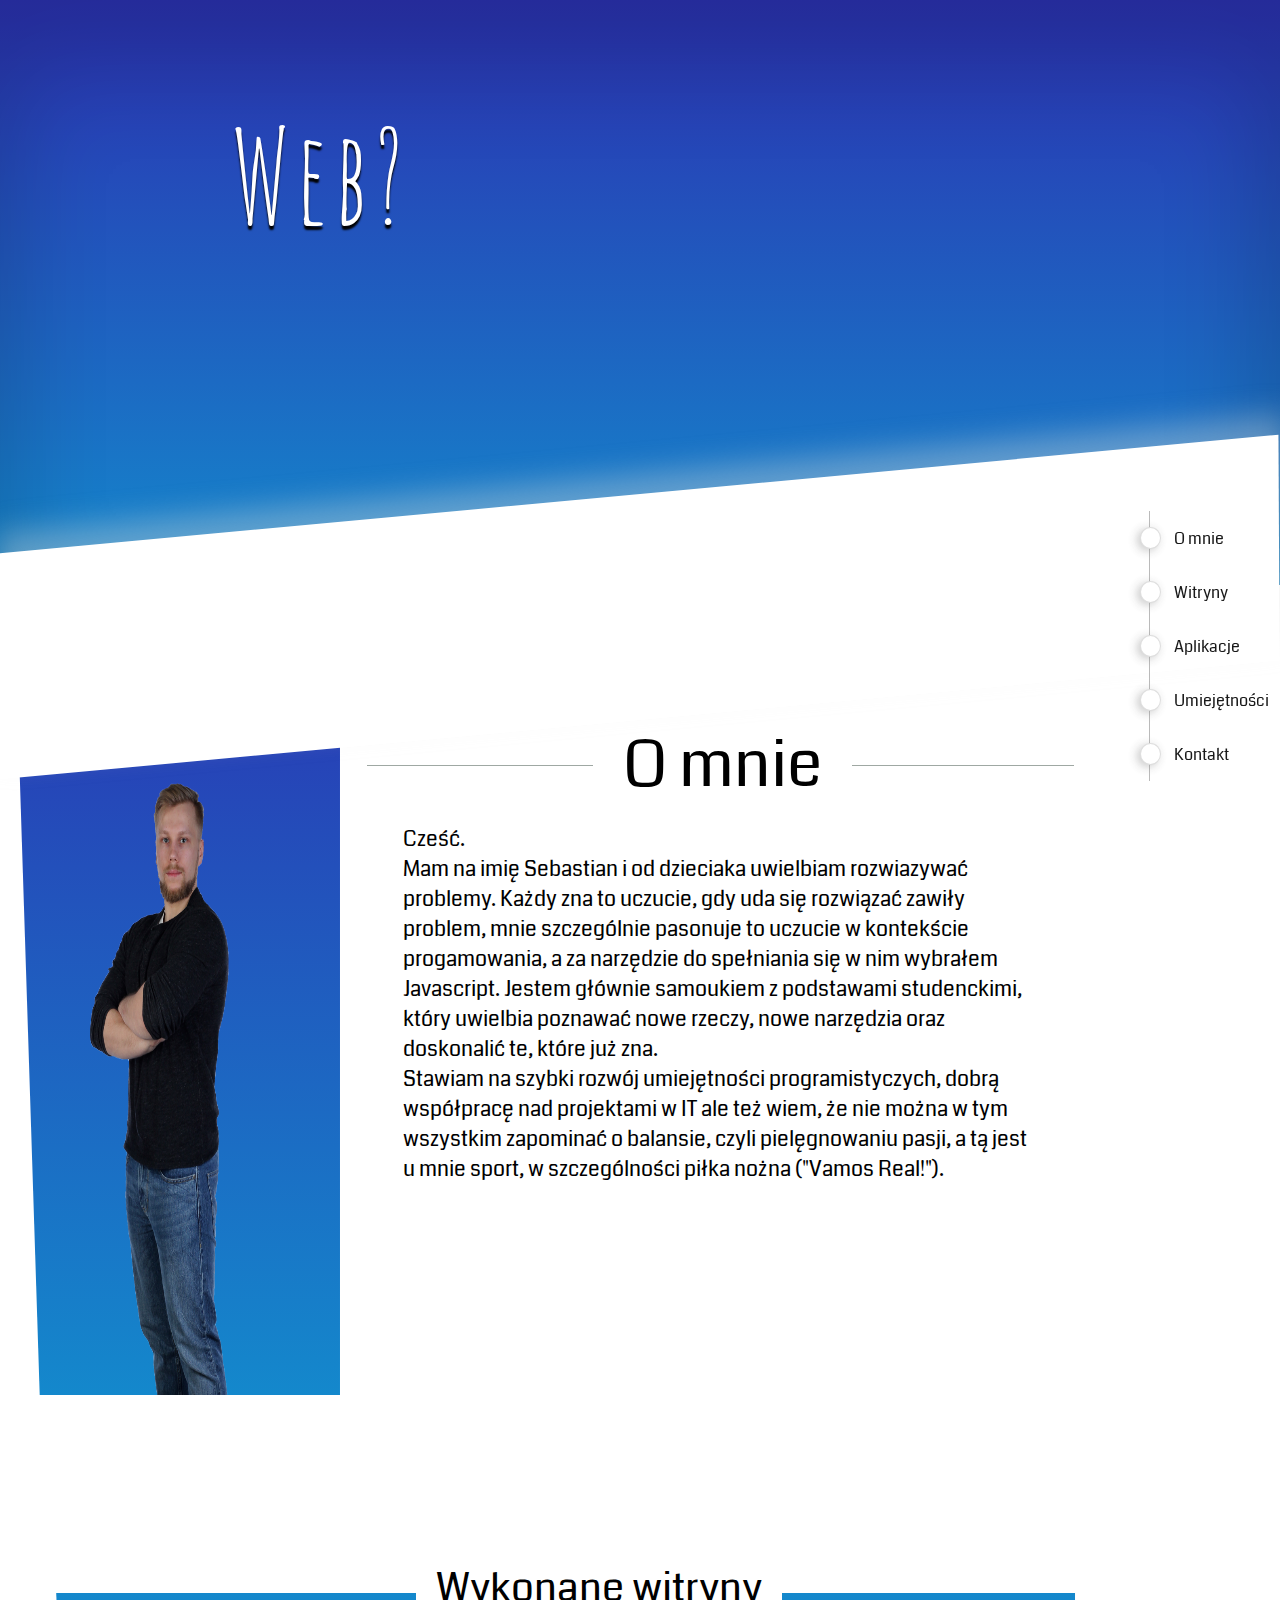
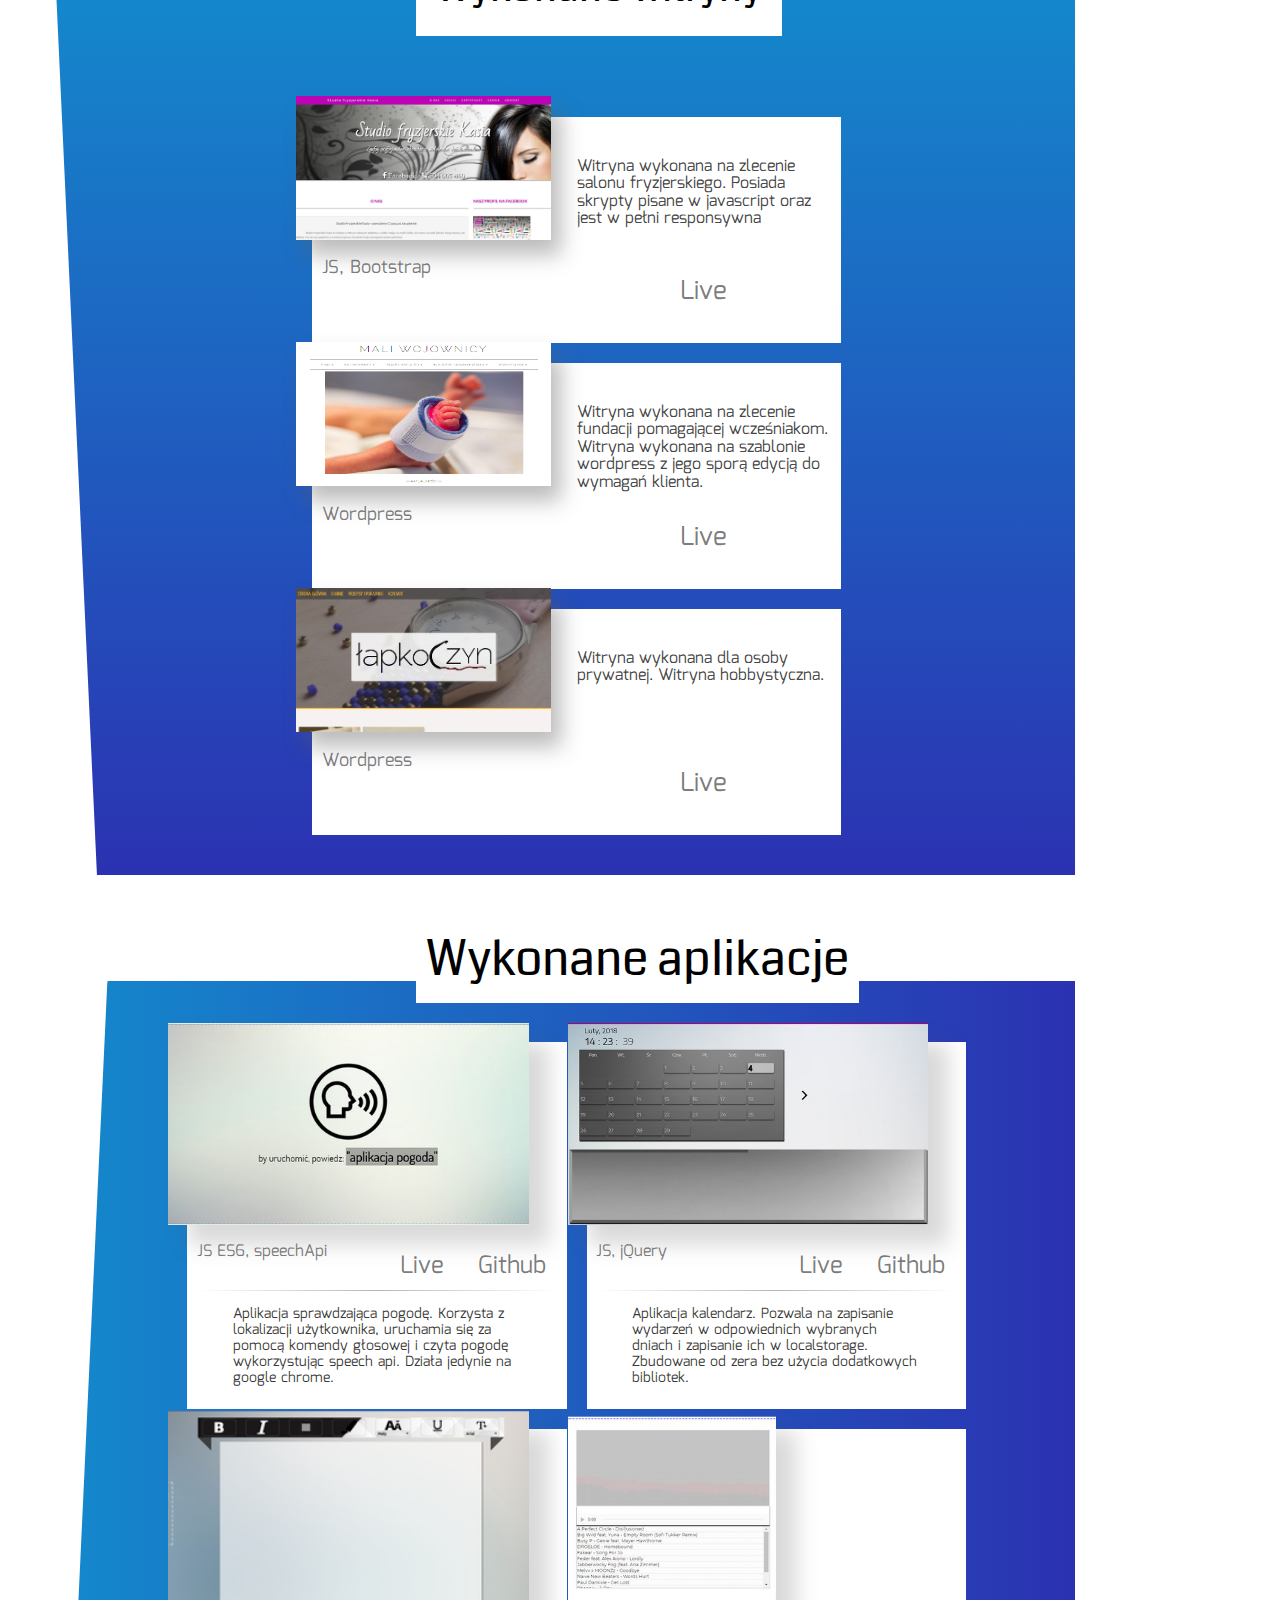
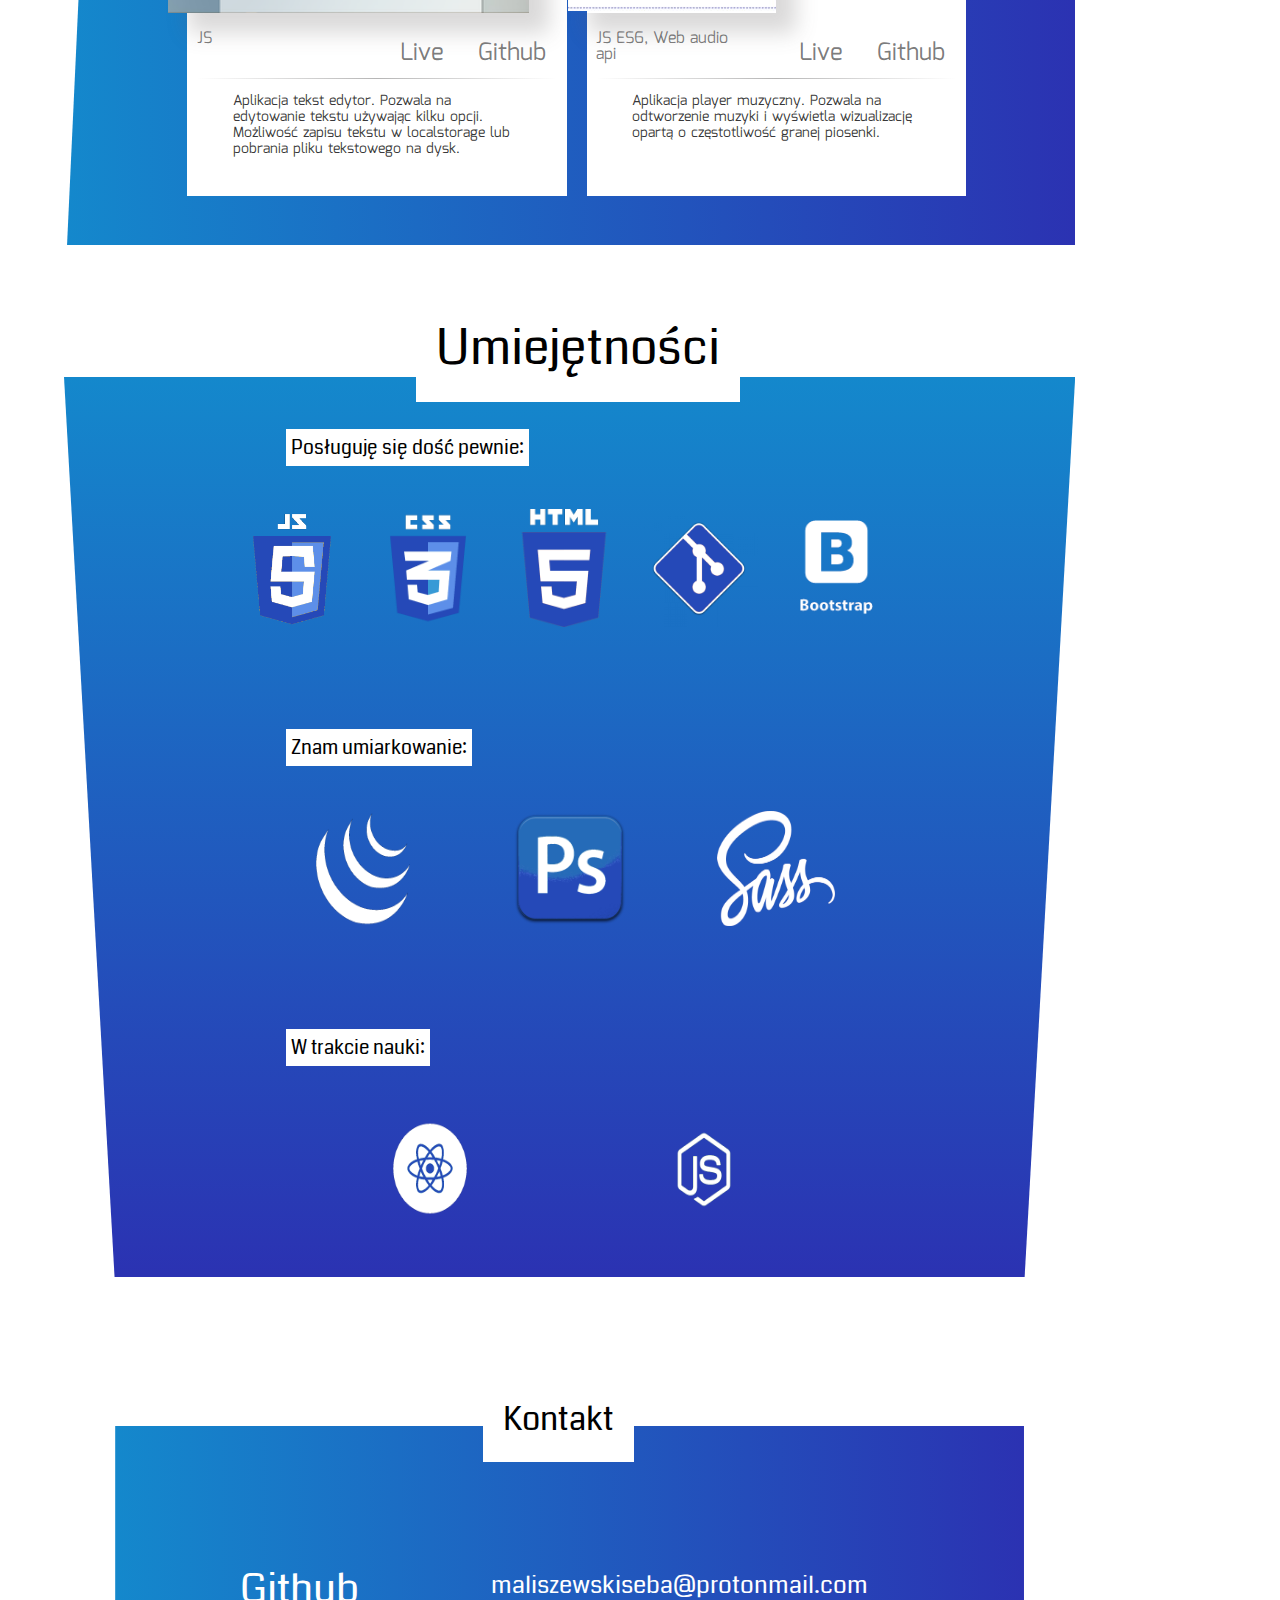
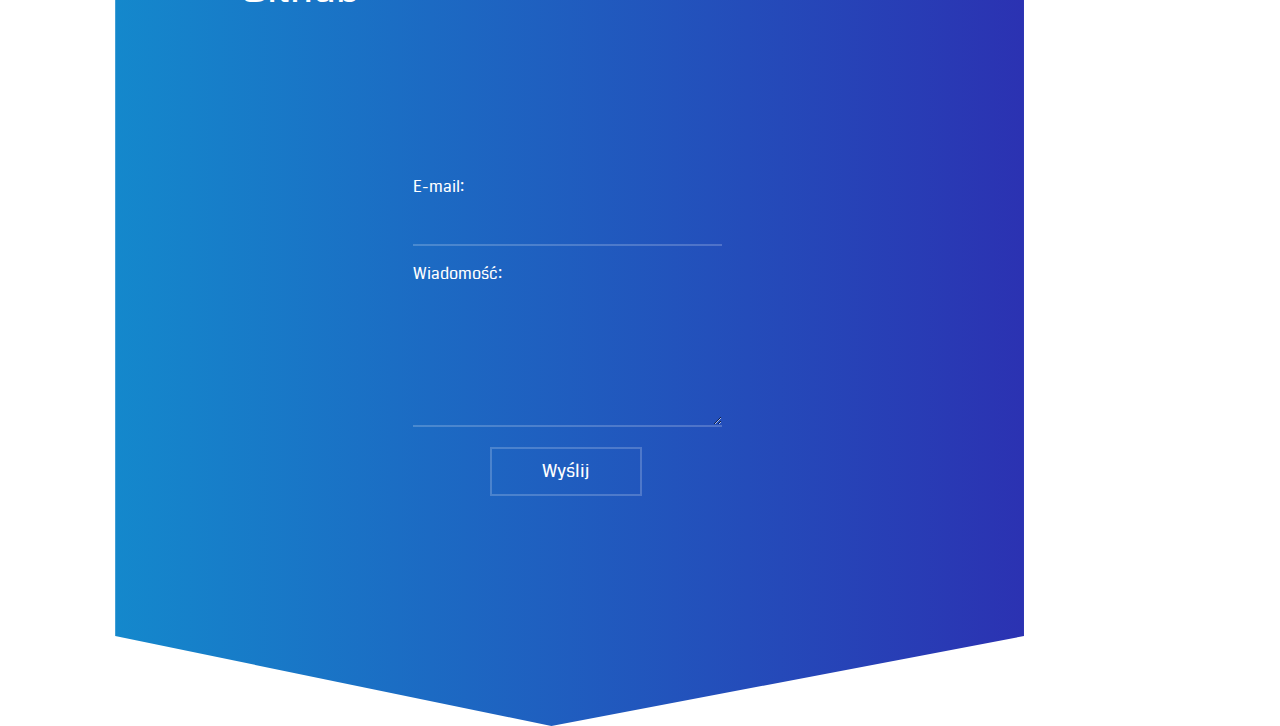
==== index.html @ 6d298508 "sdfsd" ====
<!DOCTYPE html>
<html lang="en">
<head>
    <meta charset="UTF-8">
    <meta name="viewport" content="width=device-width, initial-scale=1.0">
    <meta http-equiv="X-UA-Compatible" content="ie=edge">
    <link rel="stylesheet" href = "style.css">
    <link href="https://fonts.googleapis.com/css?family=Montserrat" rel="stylesheet">
    <link href="https://fonts.googleapis.com/css?family=Press+Start+2P" rel="stylesheet">
    <link href="https://fonts.googleapis.com/css?family=Mina" rel="stylesheet">
    <link href="https://fonts.googleapis.com/css?family=Raleway" rel="stylesheet">
    <link href='http://fonts.googleapis.com/css?family=Coda&subset=latin,latin-ext' rel='stylesheet' type='text/css'>
    <link rel="stylesheet" href="style1366.css">
    <link rel="stylesheet" href="fullhd.css">
    <link rel="stylesheet" href="style1600_900.css">
    <link rel="stylesheet" href="style1280_1024.css">
    <link rel="stylesheet" href="style1280_720.css">
    <link rel="stylesheet" href="style360_640.css">
    <link rel="stylesheet" href="style320_480.css">
   
    <link href="https://fonts.googleapis.com/css?family=Amatic+SC" rel="stylesheet">

    <link rel="stylesheet" href="styleLandscape.css">

    <title>Portfolio 2 v0.9</title>
</head>
<body>
    <section></section>
    <button class="hamburger__icon">
    
    </button>
    <ul class="navDesktop">
        <li class="navDesktop__item navDesktop__item--item1 "><div class="navDesktop__item--circle"></div><a class="navDesktop__item--link" href="#about-me">O mnie</a></li>
        <li class="navDesktop__item navDesktop__item--item2 "><div class="navDesktop__item--circle"></div><a class="navDesktop__item--link" href="#websites">Witryny</a></ol>
        <li class="navDesktop__item navDesktop__item--item3 "><div class="navDesktop__item--circle"></div><a class="navDesktop__item--link" href="#applications">Aplikacje</a></li>
        <li class="navDesktop__item navDesktop__item--item4 "><div class="navDesktop__item--circle"></div><a class="navDesktop__item--link" href="#skills">Umiejętności</a></li>
        <li class="navDesktop__item navDesktop__item--item5 "><div class="navDesktop__item--circle"></div><a class="navDesktop__item--link" href="#contact">Kontakt</a></li>
    </ul>
    <div class="nav">
        <div class="nav__block">
            <div class="nav__icon nav__block--aboutme"></div><div class="nav--name"><a  href="#about-me">O mnie</a></div>
        </div>
        <div class="nav__block">
            <div class="nav__icon nav__icon--skills"></div><div class="nav--name"><a  href="#websites">Witryny</a></div>
        </div>
        <div class="nav__block">
            <div class="nav__icon nav__icon--websites"></div><div class="nav--name"><a  href="#applications">Aplikacje</a></div>
        </div>
        <div class="nav__block">
            <div class="nav__icon nav__icon--apps"></div><div class="nav--name"><a  href="#skills">Umiejętności</a></div>
        </div>
        <div class="nav__block">
            <div class="nav__icon nav__icon--contact"></div><div class="nav--name"><a  href="#contact">Kontakt</a></div>
        </div>
    </div>
    <section class="ws" id="welcome-screen">
        <div class="ws__header">
            <!-- <div class = "ws__header--blink"></div> -->Web? 
            <div class= "ws__header--text"></div>
            
        </div>
        <div class="ws--welcomeShadow"></div>
        </section>
    <section class="am" id="about-me">
        <div class="am--img">
            <img src = "./img/zdj_portfolio1.png" width= "100%" height= "100%" alt="Sebastian Maliszewski zdjęcie sylwetki">
        </div>
        <div class ="am__desc " >
            <span class="am__desc--line1">O mnie</span>
            <p>Cześć.<br/> Mam na imię Sebastian i od dzieciaka uwielbiam rozwiazywać problemy. Każdy zna to uczucie, gdy uda się rozwiązać zawiły problem, mnie szczególnie pasonuje to uczucie w kontekście progamowania, a za narzędzie do spełniania się w nim wybrałem Javascript. Jestem głównie samoukiem z podstawami studenckimi, który uwielbia poznawać nowe rzeczy, nowe narzędzia oraz doskonalić te, które już zna. </br>Stawiam na szybki rozwój umiejętności programistyczych, dobrą współpracę nad projektami w IT ale też wiem, że nie można w tym wszystkim zapominać o balansie, czyli pielęgnowaniu pasji, a tą jest u mnie sport, w szczególności piłka nożna ("Vamos Real!").</p>
        </div>
    </section>
    <div class ="web__header" >
            <span class="web__header--span">Wykonane witryny</span>
           
        </div>
    <section class="web" id="websites">
           
        <div class="web__website web__website--1">
            <div class="web__website__image web__website__image--webimage1"></div>
            <div class="web__website__description">Witryna wykonana na zlecenie salonu fryzjerskiego. Posiada skrypty pisane w javascript oraz jest w pełni responsywna</div>
            <div class="web__website__techologies">JS, Bootstrap</div>
            <div class="web__website__links"><a href="http://kasia-salon.prv.pl">Live</a></div>
            </div>
        </div>
        <div class="web__website web__website--2">
            <div class="web__website__image web__website__image--webimage2"></div>
            <div class="web__website__description">Witryna wykonana na zlecenie fundacji pomagającej wcześniakom. Witryna wykonana na szablonie wordpress z jego sporą edycją do wymagań klienta.</div>
            <div class="web__website__techologies">Wordpress</div>
            <div class="web__website__links"><a href="http://maliwojownicy.org">Live</a></div>
        </div>
        <div class="web__website web__website--3">
            <div class="web__website__image web__website__image--webimage3"></div>
            <div class="web__website__description">Witryna wykonana dla osoby prywatnej. Witryna hobbystyczna.</div>
            <div class="web__website__techologies">Wordpress</div>
            <div class="web__website__links"><a href="http://lapkoczyn.co.nf">Live</a></div>
        </div>
    </section>
    
    <div class ="app__header" >
            <span class="app__header--span">Wykonane aplikacje</span>
           
        </div>
    <section class="app" id="applications">
        <div class="app__application app__application--app1">
            <div class = "app__application--image1"></div>
            <div class="app__application__desc">
                <div class = "app__application__desc--techologies">JS ES6, speechApi</div>
                <hr>
                <div class = "app__application__desc--describe">Aplikacja sprawdzająca pogodę. Korzysta z lokalizacji użytkownika, uruchamia się za pomocą komendy głosowej i czyta pogodę wykorzystując speech api. Działa jedynie na google chrome.</div>
                <div class = "app__application__desc--links">
                    <div class="app__application__desc--links--live"><a href="#">Live</a></div>
                    <div class="app__application__desc--links--github"><a href="#">Github</a></div>
                </div>
            </div>
            
        </div>
        <div class="app__application app__application--app2">
                <div class = "app__application--image2"></div>
                <div class="app__application__desc">
                    <div class = "app__application__desc--techologies">JS, jQuery</div>
                    <hr>
                    <div class = "app__application__desc--describe">Aplikacja kalendarz. Pozwala na zapisanie wydarzeń w odpowiednich wybranych dniach i zapisanie ich w localstorage. Zbudowane od zera bez użycia dodatkowych bibliotek.</div>
                    <div class = "app__application__desc--links">
                        <div class="app__application__desc--links--live"><a href="#">Live</a></div>
                        <div class="app__application__desc--links--github"><a href="#">Github</a></div>
                    </div>
                </div>
        </div>
        <div class="app__application app__application--app3">
                <div class = "app__application--image3"></div>
                <div class="app__application__desc">
                    <div class = "app__application__desc--techologies">JS</div>
                    <hr>
                    <div class = "app__application__desc--describe">Aplikacja tekst edytor. Pozwala na edytowanie tekstu używając kilku opcji. Możliwość zapisu tekstu w localstorage lub pobrania pliku tekstowego na dysk.</div>
                    <div class = "app__application__desc--links">
                        <div class="app__application__desc--links--live"><a href="#">Live</a></div>
                        <div class="app__application__desc--links--github"><a href="#">Github</a></div>
                    </div>
                </div>
        </div>
        <div class="app__application app__application--app4">
                <div class = "app__application--image4"></div>
                <div class="app__application__desc">
                    <div class = "app__application__desc--techologies">JS ES6, Web audio api</div>
                    <hr>
                    <div class = "app__application__desc--describe">Aplikacja player muzyczny. Pozwala na odtworzenie muzyki i wyświetla wizualizację opartą o częstotliwość granej piosenki.</div>
                    <div class = "app__application__desc--links">
                        <div class="app__application__desc--links--live"><a href="#">Live</a></div>
                        <div class="app__application__desc--links--github"><a href="#">Github</a></div>
                    </div>
                </div>
        </div>
    </section>
   
    <div class ="skills__header" >
            <span class="skills__header--span">Umiejętności</span>
           
        </div>
    <section class="skills" id="skills">
            
        <div class="skills__row skills__row__good">
            <div class="skills__row--header">
                <span>Posługuję się dość pewnie:</span>
            </div>
            <div class="skills__row__good__icon skills__row__good__icon--js">
                


            </div>
            <div class="skills__row__good__icon skills__row__good__icon--css"></div>
            <div class="skills__row__good__icon skills__row__good__icon--html"></div>
            <div class="skills__row__good__icon skills__row__good__icon--git"></div>
            <div class="skills__row__good__icon skills__row__good__icon--bootstrap"></div>
            
        </div>
        <div class="skills__row skills__row__moderate">
                <div class="skills__row--header">
                        <span>Znam umiarkowanie:</span>
                    </div>
                    <div class="skills__row__moderate__icon skills__row__moderate__icon--jquery"></div>
                    
            <div class="skills__row__moderate__icon skills__row__moderate__icon--photoshop"></div>        
            <div class="skills__row__moderate__icon skills__row__moderate__icon--sass"></div>
        </div>
        
        <div class="skills__row skills__row__learning">
                <div class="skills__row--header">
                        <span>W trakcie nauki:</span>
                    </div>
                    <div class="skills__row__learning__icon skills__row__learning__icon--react"></div>        
                    <div class="skills__row__learning__icon skills__row__learning__icon--nodejs"></div>
        </div>
        
        
    </section>
     
     <div class ="contact__header" >
            <span class="contact__header--span">Kontakt</span>
           
        </div> 
        
    <section class="contact "  id="contact">
        <div class="contact__links">
                <div class="contact__links--github">
                        <a href="https://github.com/bastianmalisz/">Github</a>
                </div>
                
            <div class="contact__links--email">
                    <a href="mailto:maliszewskiseba@protonmail.com?subject=Wiadomość%20z%20Portfolio">maliszewskiseba@protonmail.com</a>
            </div>
        </div>
        
        <div class="contact__form">
            <form>
                    <p>E-mail:</p>
                    <input type="email" name="email" class= "contact__form--email" required>
                    <p>Wiadomość:</p>
                    <textarea name="comment" class= "contact__form--textarea" required></textarea>
                    <input type="submit" value="Wyślij" class= "contact__form--submit">
            </form>
        </div>
    </section>  
<script>
    function sprawdzPozycje(){
if (window.matchMedia("(orientation: portrait)").matches) {
   console.log("portret");
}

if (window.matchMedia("(orientation: landscape)").matches) {
    console.log("landscape");
}
}
</script>

    <script src="scripts/showMenu.js"></script>
    <script src="scripts/scrollScripts.js"></script>
    <script src="scripts/headerScript.js"></script>
    <script src="scripts/appScript.js"></script>
</body>
</html>
---- style.css ----
body,html{
    /* position: relative;
    margin:0;
    padding:0;
    box-sizing: border-box;
     */
     margin:0;
     padding:0;
     font-family: 'Coda', sans-serif;
     font-size:16px;
     scroll-behavior: smooth;
    
}
.display-none{
    display:none;
}
.display-block{
    display:block;
}
.display-flex{
    display:flex;
}
/* FIXED NAVBAR FOR DEKSTOPS */
.navDesktop{
    width:7%;
    height: 30%;
    position:fixed;
    display:flex;
    flex-direction: column;
    justify-content: space-around;
    z-index:10;
    right: 0%;
    opacity:0.9;
    top: 55%;
    font-size: 0.55em;
    border-left: 1px solid rgba(97, 96, 96, 0.479);
    transition: .4s cubic-bezier(0.215, 0.610, 0.355, 1) all;
    
}
ul,li{
    list-style-type:none;
    
}
.navDesktop__item--circle{
width: 20px;
height:20px;
border-radius: 50%;
background-color: white;
position: relative;
    left: -7px;
    z-index:20;
    border:1px solid rgba(53, 53, 53, 0.178);
    box-shadow: -3px 2px 10px rgba(116, 116, 116, 0.425);
    transition: cubic-bezier(0.86, 0, 0.07, 1) 0.4s all;
}
li > a{
    position:relative;
    list-style-type:none;
    text-decoration: none;
    color: black;
}
.navDesktop:hover{
    opacity: 1;
}
.navDesktop__item > a:focus  { 
    background-color: #2B32B2;
    box-shadow: 0px 2px 10px rgba(95, 94, 94, 0.863);
    opacity: 1;
}
.navDesktop__item--link{
width: 85%;
height: 100%;
}
.navDesktop__item{
   display: flex;
   flex-direction: row;
   justify-content: center;
   align-items: center;
    margin-left: -47%;
    color: white;
    cursor: pointer;
}
.header{
    width: 100vw;
    height:100vh;
    box-sizing: border-box;
}
/* NAVBAR FOR MOBILES */
.nav{
    position:fixed;
    width: 250px;
    height: 100vh;
    background: rgba(0, 0, 0, 0.664);
    right: -400px;
    float: right;
    transition: right 0.7s cubic-bezier(0.785, 0.135, 0.15, 0.86);
    display: flex;
    justify-content: space-around;
    flex-direction: column;
    align-items: center;
    z-index: 100;
    color: white;
    font-size:0.8em;
    


}
.nav__block{
    width: 100%;
    height: calc(100% / 6);
    text-align: center;
    display: flex;
    justify-content: center;
    align-items: center;
    transition: 0.8s all cubic-bezier(0.39, 0.575, 0.565, 1);
    cursor: pointer;
}
.nav__block:hover{
    background-color: rgba(0, 0, 0, 0.438);
    box-shadow: 0px 5px 10px rgba(41, 41, 41, 0.869);
}
.hamburger__icon{
    width: 100px;
    height: 100px;
    position: fixed;
    top: 0px;
    right: 0px;
    background: url("./img/hamburger.png");
    background-size:contain;
    cursor: pointer;
    transition: right 0.7s cubic-bezier(0.785, 0.135, 0.15, 0.86);
    z-index: 100;
    border: none;
    outline:none;
    
}
.close{
    background: url("./img/hamburger.png");
    background-size:contain;
    width: 100px;
    height: 100px;
}

.nav--name{
    width: 100%;
    height:25%;
    text-align: center;
    font-size:1.5rem;
    font-family: 'Coda', sans-serif;
}

/* WELCOME SCREEN */
.ws{
    box-sizing: border-box;
    
    /* top: 5vw; */
    width: 100%;
    right:3%;
    height: 65vh;
    

    -webkit-box-shadow: inset -5px 48px 90px 27px rgba(0,0,0,0.147);
-moz-box-shadow: inset -5px 48px 90px 27px rgba(0,0,00.147);
box-shadow: inset -5px 48px 90px 27px rgba(0, 0, 0, 0.147);
background: #1488CC;  /* fallback for old browsers */
background: -webkit-linear-gradient(to bottom, #2B32B2, #1488CC);  /* Chrome 10-25, Safari 5.1-6 */
background: linear-gradient(to bottom, #2B32B2, #1488CC); /* W3C, IE 10+/ Edge, Firefox 16+, Chrome 26+, Opera 12+, Safari 7+ */


    
}
.ws__header{
    font-family: 'Amatic SC', cursive;

    position:relative;
    width: 90%;
    height: 50%;
    top: 19%;
    left: -20%;
    font-size:8em;
    letter-spacing: 5px;
    color: white;
    /* text-align: center; */
    line-height:8rem;
    text-shadow: 0px 4px 2px black;
    display: flex;
    flex-direction: column;
    justify-content: flex-start;
    align-items: center;
}
.ws__header--blink{
    position: absolute;
    width: 5%;
    height:70%;
    background-color: white;
    right: 5%;
    top: 0;
    animation: blink;
    animation-duration: 0.6s;
    animation-iteration-count: infinite;
    animation-direction: alternate-reverse;
    animation-timing-function: cubic-bezier(0.785, 0.135, 0.15, 0.86);
    
}
.ws__header--text{
    height: 80%;
    width: 50%;
    text-align:center;
    animation: fadeOff;
    animation-duration: 1.5s;
    /* animation-delay: .5s; */
    animation-iteration-count: infinite;
    animation-direction: alternate-reverse;
    animation-fill-mode: both;
    animation-timing-function: cubic-bezier(0.86, 0, 0.07, 1)
}
@keyframes fadeOff{
    from{opacity: 1 }
    to{ opacity: 0 }
}
@keyframes blink{
    from{opacity: 1 }
    to{ opacity: 0 }
}
.ws--welcomeShadow{
    width: 101%;
    left: -1%;
    top: 55%;
    height: 25vh;
    z-index: 5;
    border-right: 2px solid white;
    overflow: hidden;
    position: absolute;
    background-color: white;
    transform: rotate(174.7deg) scale(1) skew(-5deg) translate(0px);
-webkit-transform: rotate(174.7deg) scale(1) skew(-5deg) translate(0px);
-moz-transform: rotate(174.7deg) scale(1) skew(-5deg) translate(0px);
-o-transform: rotate(174.7deg) scale(1) skew(-5deg) translate(0px);
-ms-transform: rotate(174.7deg) scale(1) skew(-5deg) translate(0px);
box-shadow: -8px 20px 30px rgba(216, 216, 216, 0.39);
}
.welcome__shadow:after{
    content:"";
    position:absolute;
    top:0;
    right:99%;
    width:2%;
    background-color: white;
    height:100%;

}
/* ABOUT ME */
.am{
    width: 85%;
    height: 100vh;
    box-sizing: border-box;
    display: flex;
    flex-basis: row;
    justify-content: space-around;
   
}
.am--img{
    width: 30%;
    height:90%;
    background: #1488CC;  /* fallback for old browsers */
background: -webkit-linear-gradient(to bottom, #2B32B2, #1488CC);  /* Chrome 10-25, Safari 5.1-6 */
background: linear-gradient(to bottom, #2B32B2, #1488CC); /* W3C, IE 10+/ Edge, Firefox 16+, Chrome 26+, Opera 12+, Safari 7+ */
-webkit-clip-path: polygon(0 0, 100% 0, 100% 100%, 8% 100%);
clip-path: polygon(0 0, 100% 0, 100% 100%, 8% 100%);

    box-shadow: 2px 5px 20px rgba(109, 109, 109, 0.637);
}
#about-me > div.am--img > img{
    width:80%;
    height:100%;
    position: relative;
    top: 22%;
    left:10%;
   
}
.am--img:after{

}
.am__desc{
    top:20%;
    position:relative;
    width: 65%;
    height: 60%;
    border: 1px solid #9fa8a3;
    border-bottom:0;
    border-left:0;
    border-right:0;
    /* box-shadow: 2px 5px 20px rgba(109, 109, 109, 0.253); */
    
}
.am__desc > p{
    font-family: 'Mina', sans-serif;
    text-justify: auto;
    padding:3%;
    width: 90%;
    height: 90%;
    top: -15%;
    left:2%;
    position: relative;
    font-size: 1.4em;
}
.am__desc--line1{
    display:inline-block;
    font-size: 4em;
    font-family: 'Coda', sans-serif;
    left: 38%;
    position:relative;
    background-color: white;
    z-index:3;
    top: -76px;
    padding:30px;
    text-align: center;
    
}
/* SEKCJA WITRYN */
.web{
    
    width: 85%;
    height: 100vh;
    box-sizing: border-box;
    
    position: relative;
    display:flex;
    z-index:2;
    flex-direction: column;
    justify-content: center;
    align-items: center;
    border: 2px solid white;
    

}
.web:after{
    content: "";
    box-shadow: 2px 5px 20px rgba(109, 109, 109, 0.253);
    
    position: absolute;
    z-index: -1;
    top: 10px;
    
    width: 98%;
    left: 5%;
    width: 94%;
    height: 98vh;
    
    -webkit-clip-path: polygon(0 0, 100% 0%, 100% 100%, 4% 100%);
clip-path: polygon(0 0, 100% 0%, 100% 100%, 4% 100%);
    background: #1488CC;  /* fallback for old browsers */
    background: -webkit-linear-gradient(to top, #2B32B2, #1488CC);  /* Chrome 10-25, Safari 5.1-6 */
    background: linear-gradient(to top, #2B32B2, #1488CC); /* W3C, IE 10+/ Edge, Firefox 16+, Chrome 26+, Opera 12+, Safari 7+ */
    
}
.web__header,.app__header,.skills__header,.contact__header{
        top:40%;
        position:relative;
        width: 65%;
        height: 60%;
        
        
}
.web__header--span{
    display: inline-block;
    font-size: 2em;
    font-family: 'Coda', sans-serif;
    left: 56%;
    position: relative;
    background-color: white;
    z-index: 3;
    top: 55px;
    padding: 20px;
    text-align: center;
}
.app__header--span,.skills__header--span,.contact__header--span{
    display: inline-block;
    font-size: 3em;
    /* font-family: 'Press Start 2P', cursive; */
    font-family: 'Coda', sans-serif;


    left:50%;
    position: relative;
    background-color: white;
    z-index: 3;
    top: 25px;
    padding: 20px;
    text-align: center;
}
.app__header--span{
    padding: 10px;
    top: 34px;
}
.contact__header--span{
    top: 105px;
}
.web__website{
    top: 5%;
    font-family: 'Mina', sans-serif;
    width: 47%;
    height: 23%;
    left:3%;
    background-color: white;
    position: relative;
    
    border:10px solid rgba(255, 255, 255, 0.582);
    cursor: pointer;
    margin: 10px;
    }
    .web__website__image{
        width: 50%;
        height:70%;
        position:absolute;
        top: -15%;
        left: -5%;
        
        box-shadow: 10px 15px 20px rgba(95, 95, 95, 0.418);
    }
    .web__website__description{
        width: 50%;
        height:60%;
        position: relative;
        left: 50%;
        bottom: -15%;
        
        font-size: 0.9rem;
        line-height: 1.1rem;
        color: rgba(51, 51, 51, 0.932);
    }
    .web__website__techologies{
        width: 30%;
        height:20%;
        position: relative;
        left: 0%;
        bottom: -2%;
        
        font-weight: 300;
        font-size:0.9rem;
        color: rgba(75, 75, 75, 0.747);
    }
    .web__website__links{
        width: 30%;
        height:20%;
        position: relative;
        left: 60%;
        bottom: 10%;
        
        text-align:center;
    }
    .web__website__links > a{
        text-decoration: none;
        font-size:1.3rem;
        transition: all 0.4s cubic-bezier(0.075, 0.82, 0.165, 1);
        color: rgba(75, 75, 75, 0.747);

    }
    .web__website__image--webimage1{
        background: url("./img/kasia-salon.png");
        background-size:cover;
        background-position:center;
        background-repeat: no-repeat;
    } 
    .web__website__image--webimage2{
        background: url("./img/maliwojownicy.png");
        background-size:100% 100%;
        background-position:center;
        background-repeat: no-repeat;
    }
    .web__website__image--webimage3{
        background: url("./img/lapkoczyn.png");
        background-size:cover;
        background-position:center;
        background-repeat: no-repeat;
    }
    

/* SEKCJA APEK */
.app{
    
    width: 85%;
    height: 100vh;
    box-sizing: border-box;
    position: relative;
    display:flex;
    z-index:2;
    align-items: flex-start;
    align-content: center;
    flex-direction: row;
    flex-wrap: wrap;
    justify-content: center;
    border: 2px solid white;
    -webkit-clip-path: polygon(10% 0, 100% 0%, 100% 100%, 0% 100%);
clip-path: polygon(10% 0, 100% 0%, 100% 100%, 0% 100%);

    }
.app:after{
    content: "";
    position: absolute;
    z-index: -1;
    top: 10px;
    left: 6%;
    width: 93%;
    height: 96vh;
    -webkit-clip-path: polygon(4% 0, 100% 0%, 100% 100%, 0% 100%);
clip-path: polygon(4% 0, 100% 0%, 100% 100%, 0% 100%);
    background: #1488CC;  /* fallback for old browsers */
background: -webkit-linear-gradient(to left, #2B32B2, #1488CC);  /* Chrome 10-25, Safari 5.1-6 */
background: linear-gradient(to left, #2B32B2, #1488CC); /* W3C, IE 10+/ Edge, Firefox 16+, Chrome 26+, Opera 12+, Safari 7+ */

    }
    .app__application--image1{
        width: 95%;
        height: 55%;
        left: -5%;
        top: -5%;
        position: relative;
        z-index:30;
        background:url("./img/pogodaimg.jpg");
    background-size:cover;
    background-repeat: no-repeat;
    background-position:center;
    position: absolute;
    box-shadow: 20px 20px 20px rgba(94, 90, 90, 0.233);
    }
    .app__application--image2{
        width: 95%;
        height: 55%;
        left: -5%;
        top: -5%;
        position: relative;
        
        background:url("./img/calendarimg.jpg");
    background-size:cover;
    background-repeat: no-repeat;
    background-position:center;
    position: absolute;
    box-shadow: 20px 20px 20px rgba(94, 90, 90, 0.233);
    }
    .app__application--image3{
        width: 95%;
        height: 55%;
        left: -5%;
        top: -5%;
        position: relative;
        
        background:url("./img/editorimg.png");
    background-size:cover;
    background-repeat: no-repeat;
    background-position:center;
    position: absolute;
    box-shadow: 20px 20px 20px rgba(94, 90, 90, 0.233);
    }
    .app__application--image4{
        width: 55%;
        height: 55%;
        left: -5%;
        top: -5%;
        position: relative;
        z-index:30;
        background:url("./img/muzykaimg.png");
    background-size:cover;
    background-repeat: no-repeat;
    background-position:center;
    position: absolute;
    box-shadow: 20px 20px 20px rgba(94, 90, 90, 0.233);
    }
    
    .app__application__desc{
        width: 95%;
        height: 35%;
        
        top: 55%;
        position:relative;
        left: 2.5%;
    }
    .app__application__desc--links--live > a,.app__application__desc--links--github  > a{
        text-decoration: none;
        transition: all 0.4s cubic-bezier(0.075, 0.82, 0.165, 1);
        color: rgba(75, 75, 75, 0.747);
    }
    .app__application__desc--links--live > a:hover,.app__application__desc--links--github  > a:hover{
        font-weight:500;
        text-shadow:0px 2px 1px rgba(0, 0, 0, 0.151);
    }
    hr{
        border: 0;
        height: 1px;
        background-image: linear-gradient(to right, rgba(0, 0, 0, 0), rgba(82, 81, 81, 0.425), rgba(0, 0, 0, 0));
    }
    .app__application__desc--techologies{
        width: 40%;
        height: 30%;
        line-height: 1rem;
        color: rgba(75, 75, 75, 0.747);
        position:relative;
        top:0;
        left:0;
        
        font-size:0.9rem;
        font-family: 'Mina', sans-serif;

    }
    .app__application__desc--links{
        width: 50%;
        height: 30%;
        line-height: 1rem;
        color: rgba(75, 75, 75, 0.747);
        position:relative;
        top: -92%;
        right: -50%;
        text-align: center;
        
        font-size:0.8rem;
        font-family: 'Mina', sans-serif;
    }
   
    .app__application__desc--links--live{
        width:50%;
        height:100%;
        font-size:1.5rem;
        float:left;
    }
    .app__application__desc--links--github{
        width:50%;
        height:100%;
        font-size:1.5rem;
        float:left;
    }
    
    
    .app__application__desc--describe{
        width: 80%;
        height: 60%;
        line-height: 1rem;
        color: rgba(43, 43, 43, 0.945);
        position:relative;
        top:5%;
        left:10%;
        font-weight: 500;
        font-size:0.8rem;
        font-family: 'Mina', sans-serif;

    }
.app__application{
    left:3%;
    width: 35%;
    height: 41%;
    margin: 10px;
    background-color: white;
    position: relative;
    
    
    transition: all 0.6s cubic-bezier(0.77, 0, 0.175, 1);
    
    cursor: pointer;
}

/* Sekcja Skilli */
.skills{
    margin-left:5%;
    width: 79%;
    height: 100vh;
    box-sizing: border-box;
    display: flex;
    flex-direction: column;
    justify-content: space-around;
    align-items: center;
    position: relative;
    background: #1488CC;  /* fallback for old browsers */
    background: -webkit-linear-gradient(to top, #2B32B2, #1488CC);  /* Chrome 10-25, Safari 5.1-6 */
    background: linear-gradient(to top, #2B32B2, #1488CC); /* W3C, IE 10+/ Edge, Firefox 16+, Chrome 26+, Opera 12+, Safari 7+ */  
    -webkit-clip-path: polygon(0 0, 100% 0, 95% 100%, 5% 100%);
    clip-path: polygon(0 0, 100% 0, 95% 100%, 5% 100%);

z-index:2;
}

.skills__row{
    margin-top:5%;
width: 70%;
height: 20%;
font-family: 'Coda', sans-serif;
font-size:1.5em;

/* border: 1px solid rgba(99, 99, 99, 0.555); */
/* background-color: white; */


}
.skills__row--header{
position:relative;
}
.skills__row--header > span {
    position:relative;
    background-color: white;
    padding: 5px;
    left: 10%;
    top: -33px;
}
.skills__row__moderate__icon{
    float: left;
width: calc(100% /6);
margin-left: 12.5%;
height: 80%;

}
.skills__row__learning__icon {
    float: left;
width: calc(100% /6);
margin-left: 22%;
height: 80%;

}
.skills__row__good__icon{
    float: left;
width: calc(100% / 6);
margin-left: 2.5%;
height: 80%;

}
.skills__row__good__icon--js{
background:url("./img/js-icon.png");
background-size: contain;
background-position:center;
background-repeat: no-repeat;
}
.skills__row__good__icon--html{
    background:url("./img/html-icon.png");
    background-size: contain;
    background-position:center;
    background-repeat: no-repeat;
    }
    .skills__row__good__icon--css{
        background:url("./img/css-icon.png");
        background-size: contain;
        background-position:center;
        background-repeat: no-repeat;
        }
        .skills__row__good__icon--git{
            background:url("./img/git-icon.png");
            background-size: contain;
            background-position:center;
            background-repeat: no-repeat;
            }
            .skills__row__good__icon--bootstrap{
                background:url("./img/bootstrap-icon.png");
                background-size: contain;
                background-position:center;
                background-repeat: no-repeat;
                }
                .skills__row__moderate__icon--photoshop{
                    background:url("./img/photoshop-icon.png");
                    background-size: contain;
                    background-position:center;
                    background-repeat: no-repeat;
                }
                .skills__row__moderate__icon--sass{
                    background:url("./img/sass-icon.png");
                    background-size: 100% 80%;
                    background-position:center;
                    background-repeat: no-repeat;
                }
                .skills__row__moderate__icon--jquery{
                    background:url("./img/jquery-icon.png");
                    background-size: 80% 80%;
                    background-position:center;
                    background-repeat: no-repeat;
                }
                .skills__row__learning__icon--nodejs{
                    background:url("./img/nodejs-icon.png");
                    background-size: 80% 80%;
                    background-position:center;
                    background-repeat: no-repeat;
                }
                .skills__row__learning__icon--react{
                    background:url("./img/react-icon.png");
                    background-size: 80% 80%;
                    background-position:center;
                    background-repeat: no-repeat;
                }
/* Sekcja kontaktu */
.contact{
    margin-top: 5%;
    width: 85%;
    height: 100vh;
    box-sizing: border-box;
    display: flex;
    flex-direction: column;
    justify-content: center;  
}

.contact:after{
    width: 71%;
    margin-left:9%;
    height: 100%;
    content:"";
    position:absolute;
    -webkit-clip-path: polygon(0 0, 100% 0, 100% 90%, 48% 100%, 0 90%);
clip-path: polygon(0 0, 100% 0, 100% 90%, 48% 100%, 0 90%);
background: #1488CC;  /* fallback for old browsers */
background: -webkit-linear-gradient(to left, #2B32B2, #1488CC);  /* Chrome 10-25, Safari 5.1-6 */
background: linear-gradient(to left, #2B32B2, #1488CC); /* W3C, IE 10+/ Edge, Firefox 16+, Chrome 26+, Opera 12+, Safari 7+ */





}
.contact__form{
    position:relative;
    z-index:10;
    left: 17%;
    width: 70%;
    height: 50%;
    
    top:2vh;
    

}
form{
    display: flex;
    flex-direction: column;
    justify-content: center;
}
form > p{
    width: 40%;
    position:relative;
    left:30%;
    color:white;
}
.contact__form--email{
width: 40%;
position:relative;
left:30%;
border-bottom:2px solid rgba(255, 255, 255, 0.205);
border-top: 0;
border-left: 0;
border-right: 0;
background-color: transparent;

}
.contact__form--email{
    width: 40%;
    font-size:1rem;
    position:relative;
    left:30%;
    border-bottom:2px solid rgba(255, 255, 255, 0.205);
    border-top: 0;
    border-left: 0;
    border-right: 0;
    background-color: transparent;
    transition: .2s ease-in all;
    color: white;
}
.contact__form--email:focus { 
   
    background-color: rgba(255, 255, 255, 0.384);
}
.contact__form--textarea{
    width: 40%;
    height: 100px;
    font-size:1.5rem;
    position:relative;
    left:30%;
    border-bottom:2px solid rgba(255, 255, 255, 0.205);
    border-top: 0;
    border-left: 0;
    border-right: 0;
    background-color: transparent;
    transition: .2s ease-in all;
    font-size:0.8rem;
    color:white;
}
.contact__form--textarea:focus { 
   
    background-color: rgba(255, 255, 255, 0.384);
}
.contact__form--submit{
    width: 20%;
    font-size:1rem;
    padding:10px;
    position:relative;
    left:40%;
    border:2px solid rgba(255, 255, 255, 0.205);
    /* border-top: 0;
    border-left: 0;
    border-right: 0; */
    background-color: transparent;
    transition: .2s ease-in all;
    cursor: pointer;
    top: 20px;
    font-family: 'Coda', sans-serif;
    color:white;
}
.contact__links{
    position:relative;
    z-index:10;
    left: 17%;
    width: 70%;
    height: 20%;
    
   
    display:flex;
    flex-direction: row;
    justify-content: center;
    

}
.contact__links--github{
width:30%;
height:100%;
text-align: center;

}
.contact__links--github > a{
    color: white;
    text-decoration: none;
    font-size:2rem;
}
.contact__links--email > a{
    color: white;
    text-decoration: none;
    line-height: 2em;
}
.contact__links--email{
    width:70%;
    height:100%;
    text-align: center;
    
    }





    /* DLa wszystkich wiekszych niz 750 */
@media screen and (min-width: 750px){
    .hamburger__icon{
        display: none;
        
    }
    .nav{
        display:none;
    }
}
/* Dla wszystkich Mniejszych niz 750 */
@media only screen and (max-width: 750px){

    .navDesktop{
        display: none;
    }
}
/* (320x480) iPhone (Original, 3G, 3GS) */
@media only screen and (min-device-width: 320px) and (max-device-width: 480px) {
    
    .am__desc--line1{
        font-size:1rem;
    }
    .web__header--span,.app__header--span,.skills__header--span, .contact__header--span{
        font-size:1rem;
        left:27%;
        padding:10px;
        
    }
    .web__header--span{
        top: -20px;
    }
    .web__website{
        width: 80%;
    }
    .web__website__techologies{
        font-size:0.7rem;
    }
    .web__website__description{
        bottom:6%;
        font-size:0.7rem;
        line-height: 0.8rem;
    }
    .web__website__links > a{
        font-size:1rem;
        line-height: 0.8rem;
    }
    .web__website__links{
        bottom:0;
    }
    .ws{
        
    }
    .hamburger__icon {
        border:0;
}
.ws__header{
    font-size:1.5rem;
    top: 26%;
}
.ws--welcomeShadow{
    height: 19vh;
}
.ws__header--text{
    width: 100%;
    position: relative;
    left: 24%;
}
.am {
    top:10%;
    width: 95%;
    height: 85vh;
    box-sizing: border-box;
    display: flex;
    flex-direction: row;
    justify-content: space-around;
}
.am--img {
    width: 53%;
    height: 82%;
}
.am__desc {
    top: 12%;
}
.am__desc--line1 {
    display: inline-block;
    font-size: 0.8rem;
    font-family: 'Press Start 2P', cursive;
    left: 22%;
    position: relative;
    background-color: white;
    z-index: 3;
    top: -17px;
    padding: 9px;
    text-align: center;
}
.am__desc > p{
    font-size: 0.7rem;
    top: -29%;
    line-height: 0.7rem;
    top: -10%;
    width:100%;
    left: -2%;
}
.web {
    width: 100%;
    top: -19vw;
}
.app {
    width: 100%;
    margin-top:-10%;
}
.app__application {
    left: 4%;
    width: 41%;
    height: 38%;
    margin: 3px;
}
.app__application__desc--describe{
    display:none;
}
.app__application__desc--techologies {
    width: 100%;
    font-size:0.7rem;
}
.app__application__desc--links{
    width: 90%;
    height: 30%;
    top: 20%;
    right:0;
    
}
.app__application__desc--links--live{
    font-size:1rem;
}
.app__application__desc--links--github{
    font-size:1rem;
}
.skills {
    margin-left: 6%;
    width: 92%;
    height:80vh;
}
.skills__row{
   
    width: 85%;
    top: 4%;
    position: relative;
}
.skills__row__good__icon,.skills__row__moderate__icon{
    top:30%;
    position: relative;
}


.skills__row--header > span{
    font-size:0.5rem;
    padding: 5px;
    top:0px;
    left:0;
}
.skills__row--header{

}
.contact__links{
    font-size:0.3rem;
}
.contact{
    width: 83%;
    margin-left: 11%;
    height:50vh;
    margin-top:30vh;
    
}
.contact:after {
    width: 83%;
    margin-left: 0%
}
.contact__header--span {
    font-size: 1rem;
    left: 50%;
    padding: 10px;
    top: 40px;
}
.contact__links{
    width: 90%;
    left:5%;
    position: relative;
    top: -42%;
}
.contact__links--github > a{
    font-size:0.7rem;
}
.contact__form{
    width:95%;
    position:relative;
    left:2.5%;
    height:40%;
    top: -20vh
}
form > p{
    width: 80%;
    position:relative;
    left:10%;
    font-size:1rem;
}
.contact__form--textarea{
    width: 70%;
    left:15%;

}
.contact__form--email {
    width: 70%;
    left:15%
}
.contact__form--submit{
    width: 50%;
    left:25%;
    font-size: .9rem;
}
/* (320x480) Smartphone, Portrait */
@media only screen and (device-width: 320px) and (orientation: portrait) {
    /* insert styles here */
}
 
/* (320x480) Smartphone, Landscape */
@media only screen and (device-width: 480px) and (orientation: landscape) {
    /* insert styles here */
}
 
/* Zwykle smartphony */
@media only screen and (min-device-width: 360px) and (max-device-width: 420px) {
    .am__desc > p{
        font-size:.9rem;
        line-height:.9rem;
    }
    .web__website__description{
        font-size:.9rem;
        line-height:.9rem;
        margin-top:5px;
    }
    .web__website__techologies{
        font-size:.9rem;
        line-height:.9rem;
        margin-top:5px;
    }
    .web__website__links > a{
        font-size:1.4rem;
    }
    .app{
        height: 80vh;
    }
    .app__application__desc--techologies{
        font-size:0.85rem;
    }
    .contact__links{
        display:flex;
        flex-direction: column;
        justify-content: center;
        top: -29vh;
    }
    .contact__links--email{
        font-size:0.55rem;
        left:0;
    }
    .contact__links--github{
        width:100%;
    }
}
 
/* Zwykle smartphony  w landscape */
@media only screen and (min-device-width: 720px) and (max-device-width: 840) and (orientation : landscape){
    .ws__header{
        font-size: 1em;
    }
    .am__desc--line1{
        font-size: 1em;
    }
    .am__desc > p{
        font-size:.3em;
    }
}
    



 
/* (720x1280) Galaxy Nexus, WXGA */
@media only screen and (min-device-width: 720px) and (max-device-width: 1280px) {
    /* insert styles here */.am__desc > p{
        font-size:.3em;
    }
}
 
/* (720x1280) Galaxy Nexus, Landscape */
@media only screen and (min-device-width: 720px) and (max-device-width: 1280px) and (orientation: landscape) {
    /* insert styles here */
    .ws__header{
        font-size: 1em;
    }
    .am__desc--line1{
        font-size: 1em;
    }
    .am__desc > p{
        font-size:.3em;
    }
}
@media screen and (min-width:640px) and (max-width:959px) {
    .ws__header{
        font-size: 1em;
    }
    .am__desc--line1{
        font-size: 1em;
    }
    .am__desc > p{
        font-size:.3em;
    }
}

 
/* (1024x768) iPad 1 & 2, XGA */
@media only screen and (min-device-width: 768px) and (max-device-width: 1024px) {
   

}
 
/* (768x1024) iPad 1 & 2, Portrait */
@media only screen and (min-device-width: 768px) and (max-device-width: 1024px) and (orientation: portrait) {
    /* insert styles here */
}
 
/* (1024x768) iPad 1 & 2, Landscape */
@media only screen and (min-device-width: 768px) and (max-device-width: 1024px) and (orientation: landscape) {
    /* insert styles here */
}
 
/* (2048x1536) iPad 3 */
@media only screen and (min-device-width: 1536px) and (max-device-width: 2048px) {
    /* insert styles here */
}
 
/* (1280x720) Galaxy Note 2, WXGA */
@media only screen and (min-device-width: 720px) and (max-device-width: 1280px) {
    /* insert styles here */
}
 
/* (1366x768) WXGA Display */
@media  screen and (max-width: 1366px) {
    /* insert styles here */
    .am__desc > p{
        top: -32%;
        font-family: 'Coda', sans-serif;
    }
   
 
/* (1280x1024) SXGA Display */
@media  screen and (max-width: 1280px) {
    /* insert styles here */
}
 
/* (1440x900) WXGA+ Display */
@media  screen and (max-width: 1440px) {
    .app__application__desc--describe{
        font-size:1rem;
    }
}
 
/* (1680x1050) WSXGA+ Display */
@media  screen and (max-width: 1680px) {
    /* insert styles here */
}
 
/* (1920x1080) Full HD Display */
@media  screen and (max-width: 1920px) {
    /* insert styles here */
}
 
/* (1600x900) HD+ Display */
@media  screen and (max-width: 1600px) {
    /* insert styles here */
}
---- style1366.css ----
@media  screen and (max-width: 1366px) {
    /* insert styles here */
    .am__desc > p{
        top: -32%;
        font-family: 'Coda', sans-serif;
        font-size:1.4rem;
    }
    .web__header--span{
        left: 50%;
        font-size:3em;
    }
    .navDesktop{
        font-size:.9rem;
    }
    .am--img{
        height:100%;
    }
}
---- fullhd.css ----
/* (1920x1080) Full HD Display */
@media  screen and (max-width: 1920px) {
    .contact__header--span{
        left: 58%;
        font-size:4rem;
        top: 163px;
    }
    .contact__links--email > a{
        font-size:2.5rem;
    }
    .contact__links--github > a{
        font-size:3.5rem;
    }
    form >p{
        font-size:2rem;
    }
    .contact__form--email{
        font-size:2.5rem;
    }
    .contact__form--textarea{
        font-size:2rem;
        height: 250px;
    }
    .contact__form--submit{
        font-size:2rem;
    }
    .skills__row--header > span{
        font-size:2.2rem;
    }
    .app__application__desc--techologies{
        font-size:1.3rem
    }
    .app__application__desc--links--live,.app__application__desc--links--github{
        font-size:2.2rem
    }
    .app__application__desc--describe{
        font-size:1.3rem;
        line-height: 1.4rem;
    }
    .web__website__techologies{
        font-size:1.3rem;
    }
    .web__website__links > a{
        font-size:2rem;

    }
    .web__website__description{
        font-size:1.4rem;
        line-height: 1.4rem;
    }
    .web__header--span{
        left: 50%;
        font-size:3rem;
    }
    .am__desc > p {
        font-size:1.8rem;
    }
    .navDesktop{
        font-size:1.5rem;
    }
    .navDesktop__item--link{
        margin-left:20px;
        margin-top:3px;
    }
    .navDesktop__item--circle{
        left: 13px;
        width: 25px;
    height: 25px;
    }
}
---- style1600_900.css ----
/* (1600x900) HD+ Display */
@media  screen and (max-width: 1600px) {
    .contact__header--span{
        left: 58%;
        font-size:4rem;
        top: 163px;
    }
    .contact__links--email > a{
        font-size:2rem;
    }
    .contact__links--github > a{
        font-size:3rem;
    }
    form >p{
        font-size:1.5rem;
    }
    .contact__form--email{
        font-size:2rem;
    }
    .contact__form--textarea{
        font-size:1.6rem;
        height: 150px;
    }
    .contact__form--submit{
        font-size:1.5rem;
    }
    .skills__row--header > span{
        font-size:1.7rem;
    }
    .app__application__desc--techologies{
        font-size:1.3rem
    }
    .app__application__desc--links--live,.app__application__desc--links--github{
        font-size:1.9rem
    }
    .app__application__desc--describe{
        font-size:1.1rem;
        line-height: 1.2rem;
    }
    .web__website__techologies{
        font-size:1.1rem;
    }
    .web__website__links > a{
        font-size:2rem;

    }
    .web__website__description{
        font-size:1.2rem;
        line-height: 1.2rem;
    }
    .web__header--span{
        left: 50%;
        font-size:3rem;
    }
    .am__desc > p {
        font-size:1.5rem;
    }
    .navDesktop{
        font-size:1.2rem;
    }
    .navDesktop__item--link{
        margin-left:20px;
        margin-top:3px;
    }
    .navDesktop__item--circle{
        left: 4px;
        width: 20px;
    height: 20px;
    }
}
---- style1280_1024.css ----
.contact__header--span{
    left: 54%;
    font-size:3rem;
    top: 113px;
}
.contact__links--email > a{
    font-size:2rem;
}
.contact__links--github > a{
    font-size:3rem;
}
form >p{
    font-size:1.5rem;
}
.contact__form--email{
    font-size:2rem;
}
.contact__form--textarea{
    font-size:1.6rem;
    height: 150px;
}
.contact__form--submit{
    font-size:1.5rem;
}
.skills__row--header > span{
    font-size:1.7rem;
}
.app__application__desc--techologies{
    font-size:1.3rem
}
.app__application__desc--links--live,.app__application__desc--links--github{
    font-size:1.9rem
}
.app__application__desc--describe{
    font-size:1.1rem;
    line-height: 1.2rem;
}
.web__website__techologies{
    font-size:1.1rem;
}
.web__website__links > a{
    font-size:2rem;

}
.web__website__description{
    font-size:1.2rem;
    line-height: 1.2rem;
}
.web__header--span{
    left: 50%;
    font-size:3rem;
}
.am__desc > p {
    font-size:1.6rem;
        top: -25%;
}
.am--img {
    height: 85%;
}
.navDesktop{
    font-size:1rem;
}
.navDesktop__item--link{
    margin-left:5px;
    margin-top:3px;
}
.navDesktop__item--circle{
    left: -5px;
    width: 15px;
height: 15px;
}
---- style1280_720.css ----
/* (1280x720) Galaxy Note 2, WXGA */
@media only screen and (min-device-width: 720px) and (max-device-width: 1280px) {
    .contact__header--span{
        left: 58%;
        font-size:2rem;
        top: 100px;
    }
    .contact__links--email > a{
        font-size:1.5rem;
    }
    .contact__links--github > a{
        font-size:2.5rem;
    }
    form >p{
        font-size:1rem;
    }
    .contact__form--email{
        font-size:1.5rem;
    }
    .contact__form--textarea{
        font-size:1.1rem;
        height: 120px;
    }
    .contact__form--submit{
        font-size:1.1rem;
    }
    .skills__row--header > span{
        font-size:1.2rem;
    }
    .app__application__desc--techologies{
        font-size:1rem
    }
    .app__application__desc--links--live,.app__application__desc--links--github{
        font-size:1.5rem
    }
    .app__application__desc--describe{
        font-size:.9rem;
        line-height: 1rem;
    }
    .web__website__techologies{
        font-size:1.1rem;
    }
    .web__website__links > a{
        font-size:1.6rem;

    }
    .web__website__description{
        font-size:1rem;
        line-height: 1.1rem;
    }
    .web__header--span{
        left: 50%;
        font-size:2.5rem;
    }
    .am__desc > p {
        font-size:1.3rem;
    }
    .navDesktop{
        font-size:1rem;
    }
    .navDesktop__item--link{
        margin-left:5px;
        margin-top:3px;
    }
    .navDesktop__item--circle{
        left: -8px;
        width: 20px;
    height: 20px;
    }
    .am__desc--line1{
        left:32%;
    }
    .am--img {
        height: 90%;
    }
}
---- style360_640.css ----
@media only screen and (min-device-width: 360px) and (max-device-width: 480px) {
.am__desc--line1{
    font-size:1rem;
}
.web__header--span,.app__header--span,.skills__header--span, .contact__header--span{
    font-size:1rem;
    left:27%;
    padding:10px;
    
}
.web__header--span{
    top: -37px;
    left:50%;
}
.web__website{
    width: 80%;
}
.web__website__techologies{
    font-size:0.7rem;
}
.web__website__description{
    bottom:6%;
    font-size: 0.8rem;

    line-height: 0.8rem;
}
.web__website__links > a{
    font-size:1rem;
    line-height: 0.8rem;
}
.web__website__links{
    bottom:0;
}
.ws{
    
}
.hamburger__icon {
    border:0;
}
.ws__header{
    font-size: 3.5rem;
    top: 17%;
    line-height:3.5rem;
}
.ws--welcomeShadow{
height: 19vh;
}
.ws__header--text{
width: 100%;
position: relative;
left: 24%;
}
.am {
top:10%;
width: 95%;
height: 85vh;
box-sizing: border-box;
display: flex;
flex-direction: row;
justify-content: space-around;
}
.am--img {
width: 53%;
height: 82%;
}
.am__desc {
top: 12%;
}
.am__desc--line1 {
display: inline-block;
font-size: 0.8rem;
font-family: 'Press Start 2P', cursive;
left: 22%;
position: relative;
background-color: white;
z-index: 3;
top: -17px;
padding: 9px;
text-align: center;
}
.am__desc > p{
font-size: 0.8rem;
top: -29%;
line-height: 0.8rem;
top: -10%;
width:100%;
left: -2%;
}
.web {
width: 100%;
top: -19vw;
}
.app {
width: 100%;
margin-top:-10%;
}
.app__application {
left: 4%;
width: 41%;
height: 38%;
margin: 3px;
}
.app__application__desc--describe{
display:none;
}
.app__application__desc--techologies {
width: 100%;
font-size:0.7rem;
}
.app__application__desc--links{
width: 90%;
height: 30%;
top: 20%;
right:0;

}
.app__application__desc--links--live{
font-size:1rem;
}
.app__application__desc--links--github{
font-size:1rem;
}
.skills {
margin-left: 6%;
width: 92%;
height:80vh;
}
.skills__row{

width: 85%;
top: 4%;
position: relative;
}
.skills__row__good__icon,.skills__row__moderate__icon{
top:30%;
position: relative;
}


.skills__row--header > span{
font-size:0.8rem;
padding: 5px;
top:0px;
left:0;
}
.skills__row--header{

}
.contact__links{
font-size:0.3rem;
}
.contact{
width: 83%;
margin-left: 11%;
height:50vh;
margin-top:30vh;

}
.contact:after {
width: 83%;
margin-left: 0%
}
.contact__header--span {
font-size: 1rem;
left: 50%;
padding: 10px;
top: 40px;
}
.contact__links{
width: 90%;
left:5%;
position: relative;
top: -42%;

}
.contact__links--email{
    text-align:center;
    width:100%;
}
.contact__links--github > a{
font-size:1rem;
}
.contact__links--email > a {
    font-size: 0.7rem;
    
}
.contact__form{
width:95%;
position:relative;
left:2.5%;
height:40%;
top: -20vh
}
form > p{
width: 80%;
position:relative;
left:10%;
font-size:1rem;
}
.contact__form--textarea{
width: 70%;
left:15%;

}
.contact__form--email {
width: 70%;
left:15%;
font-size:1rem;
}
.contact__form--submit{
width: 50%;
left:25%;
font-size: .9rem;
}
.contact__form--textarea{
    height:100px;
    font-size: 0.9rem;
}
}
---- style320_480.css ----
@media only screen and (min-device-width: 320px) and (max-device-width: 480px) {
    .am__desc--line1{
        font-size:1rem;
    }
    .web__header--span,.app__header--span,.skills__header--span, .contact__header--span{
        font-size:1rem;
        left:27%;
        padding:10px;
        
    }
    .app__header--span{
        top: -10px;
        left:50%;
    }
    .web__header--span{
        top: -37px;
        left:50%;
    }
    .web__website{
        width: 80%;
    }
    .web__website__techologies{
        font-size:0.7rem;
    }
    .web__website__description{
        bottom:6%;
        font-size: 0.7rem;
    
        line-height: 0.7rem;
    }
    .web__website__links > a{
        font-size:1rem;
        line-height: 0.8rem;
    }
    .web__website__links{
        bottom:0;
    }
    .ws{
        
    }
    .hamburger__icon {
        border:0;
    }
    .ws__header{
        font-size: 3.5rem;
        top: 17%;
        line-height:3.5rem;
    }
    .ws--welcomeShadow{
    height: 19vh;
    }
    .ws__header--text{
    width: 100%;
    position: relative;
    left: 24%;
    }
    .am {
    top:10%;
    width: 95%;
    height: 85vh;
    box-sizing: border-box;
    display: flex;
    flex-direction: row;
    justify-content: space-around;
    }
    .am--img {
    width: 53%;
    height: 82%;
    }
    .am__desc {
    top: 12%;
    }
    .am__desc--line1 {
    display: inline-block;
    font-size: 0.8rem;
    font-family: 'Press Start 2P', cursive;
    left: 22%;
    position: relative;
    background-color: white;
    z-index: 3;
    top: -17px;
    padding: 9px;
    text-align: center;
    }
    .am__desc > p{
    font-size: 0.6rem;
    top: -29%;
    line-height: 0.7rem;
    top: -10%;
    width:100%;
    left: -2%;
    }
    .web {
    width: 100%;
    top: -19vw;
    }
    .app {
    width: 100%;
    margin-top:-10%;
    }
    .app__application {
    left: 4%;
    width: 41%;
    height: 38%;
    margin: 3px;
    }
    .app__application__desc--describe{
    display:none;
    }
    .app__application__desc--techologies {
    width: 100%;
    font-size:0.7rem;
    }
    .app__application__desc--links{
    width: 90%;
    height: 30%;
    top: 20%;
    right:0;
    
    }
    .app__application__desc--links--live{
    font-size:1rem;
    }
    .app__application__desc--links--github{
    font-size:1rem;
    }
    .skills {
    margin-left: 6%;
    width: 92%;
    height:80vh;
    }
    .skills__row{
    
    width: 85%;
    top: 0%;
    position: relative;
    }
    .skills__row__good__icon,.skills__row__moderate__icon{
    top:30%;
    position: relative;
    }
    
    
    .skills__row--header > span{
    font-size:0.8rem;
    padding: 5px;
    top:0px;
    left:0;
    }
    .skills__row--header{
    
    }
    .contact__links{
    font-size:0.3rem;
    }
    .contact{
    width: 83%;
    margin-left: 11%;
    height:50vh;
    margin-top:30vh;
    
    }
    .contact:after {
    width: 83%;
    margin-left: 0%
    }
    .contact__header--span {
    font-size: 1rem;
    left: 50%;
    padding: 10px;
    top: 40px;
    }
    .contact__links{
    width: 90%;
    left:5%;
    position: relative;
    top: -42%;
    
    }
    .contact__links--email{
        text-align:center;
        width:100%;
    }
    .contact__links--github > a{
    font-size:1rem;
    }
    .contact__links--email > a {
        font-size: 0.7rem;
        
    }
    .contact__form{
    width:95%;
    position:relative;
    left:2.5%;
    height:40%;
    top: -20vh
    }
    form > p{
    width: 80%;
    position:relative;
    left:10%;
    font-size:1rem;
    }
    .contact__form--textarea{
    width: 70%;
    left:15%;
    
    }
    .contact__form--email {
    width: 70%;
    left:15%;
    font-size:1rem;
    }
    .contact__form--submit{
    width: 50%;
    left:25%;
    font-size: .9rem;
    }
    .contact__form--textarea{
        height:100px;
        font-size: 0.9rem;
    }
    }
---- styleLandscape.css ----
/* LANDSCAPY MALUTKIE */
@media screen and (max-width: 650px) and (orientation: landscape) {
.ws{
    width: 106%;
}
.ws--welcomeShadow{
    width: 107%;
}
.ws__header{
    font-size:3rem;
    line-height: 3rem;
}
.am__desc--line1{
    font-size: 1.5rem;
    top: -28px;
    padding: 10px;
    left: 40%;
}
.am__desc > p{
    line-height: 1rem;
    font-size: 1rem;
    left: 0%;
    width: 100%;
    top: -20%;
}
.am {
    width: 100%;
}
.am__desc {
        top: 20%;
}
.am--img {
width: 30%;
height: 100%
}
.web__header--span{
font-size: 1rem;
left: 58%;
    top: -20px;
padding: 10px;
}
.web{
width: 100%;
top: -8vw;
}
.web:after{
width: 100%;
}
.web__website{
width: 76%;
height: 21%;
top: 4%;
}
.web__website__image{
width: 32%;
height: 100%;
position: absolute;
top: -27%;
left: -5%;
}
.web__website__techologies{
bottom: -18%;
}
.web__website__description{
left: 31%;
bottom: 4%;
font-size:0.9rem;
line-height:0.9rem;
}
.web__website__links{
left: 77%;
bottom: 50%;
}
.app__header--span{
font-size: 1.2rem;
left: 44%;
top: -20px;
padding: 5px
}
.ws--welcomeShadow {
    height: 23vh;
}
.app{
width:106%;

}
.app__application__desc--describe{
display:none;
}
.app__application{
left: 3%;
width: 35%;
top: 3%;
}
.app__application__desc--links{
width: 100%;
height: 30%;
top: 11%;
right: 0%;
}
.app__application__desc--techologies{
    width: 85%;

height: 30%;
font-size: 0.8rem;
}
.skills__header--span{
font-size: 1rem;
padding:10px;

}
.skills__row--header > span{
font-size:0.9rem;
padding:5px;
left: 0%;
top: -6px;
}
.skills{
margin-left: 7%;
width: 97%;
height: 100vh;
}
.contact:after{
width: 89%;

}
.contact__header--span{
font-size:1.1rem;
top: 48px;
}
.contact__links--github > a{
font-size:1rem;
}
.contact__links--email > a{
font-size:0.8rem;
}
.contact__links{
position: relative;
z-index: 10;

width: 100%;
height: 20%;
display: flex;
flex-direction: column;
justify-content: center;
}
.contact__links--github{
width: 100%;
height: 100%;
text-align: center;
}
.contact__links--email{
width: 100%;
height: 100%;
text-align: center;
}
.contact__form {
    position: relative;
    width: 100%;
    height: 80%;
    top: 3vh;
    left: 12%;
}
form > p{
font-size: .8rem;
}
.contact__form--textarea{
height:50px;
}
.contact__links {
    width: 90%;
    left: 17%;
    position: relative;
    top: 4%;
}


/* LANDSCAPY ZWYKLE */

  @media screen and (max-width: 850px) and (min-width: 700px) and (orientation: landscape) {
    .ws{
        width: 106%;
    }
    .ws--welcomeShadow{
        width: 107%;
    }
    .ws__header{
        font-size:1.4rem;
    }
    .am__desc--line1{
        font-size:1.2rem;
        top: -20px;
        padding: 10px;
        left: 31%;
    }
    .am__desc > p{
        font-size: .8rem;
        left: 0%;
        width: 100%;
    }
    .am {
        width: 100%;
    }
    .am__desc {
        top: 13%;
  }
  .am--img {
    width: 30%;
    height: 100%
  }
.web__header--span{
    font-size: 1.2rem;
    left: 44%;
    top: 19px;
    padding: 10px;
}
.web{
    width: 100%;
}
.web:after{
    width: 100%;
}
.web__website{
    width: 76%;
    height: 21%;
    top: 5%;
}
.web__website__image{
    width: 32%;
    height: 100%;
    position: absolute;
    top: -27%;
    left: -5%;
}
.web__website__techologies{
    bottom: -18%;
}
.web__website__description{
    left: 31%;
    bottom: 4%;
}
.web__website__links{
    left: 77%;
    bottom: 50%;
}
.app__header--span{
    font-size: 1.2rem;
    left: 44%;
    top: 15px;
    padding: 10px;
}
.app{
    width:106%;
    
}
.app__application__desc--describe{
    display:none;
}
.app__application{
    left: 3%;
    width: 35%;
    top: 3%;
}
.app__application__desc--links{
    width: 100%;
    height: 30%;
    top: 11%;
    right: 0%;
}
.app__application__desc--techologies{
    width: 60%;
    height: 30%;
    font-size: 0.8rem;
}
.skills__header--span{
    font-size: 1rem;
    padding:10px;

}
.skills__row--header > span{
    font-size:0.9rem;
    padding:5px;
    left: -12%;
    top: -6px;
}
.skills{
    margin-left: 7%;
    width: 97%;
    height: 100vh;
}
.contact:after{
    width: 89%;
    margin-left: 11%;
}
.contact__header--span{
    font-size:1.1rem;
    top: 56px;
}
.contact__links--github > a{
    font-size:1rem;
}
.contact__links--email > a{
    font-size:0.8rem;
}
.contact__links{
    position: relative;
    z-index: 10;
    
    width: 100%;
    height: 20%;
    display: flex;
    flex-direction: column;
    justify-content: center;
}
.contact__links--github{
    width: 100%;
    height: 100%;
    text-align: center;
}
.contact__links--email{
    width: 100%;
    height: 100%;
    text-align: center;
}
.contact__form {
    position: relative;
    z-index: 10;
    left: 15%;
    width: 100%;
    height: 60%;
    top: 2vh;
}
form > p{
font-size: .8rem;
}
.contact__form--textarea{
    height:50px;
}
  /* LANDSCAPY WIELKIE */
  @media screen and (max-width: 1000px) and (min-width: 851px) and (orientation: landscape) {
    body {
       z-index:600;
    }
  }
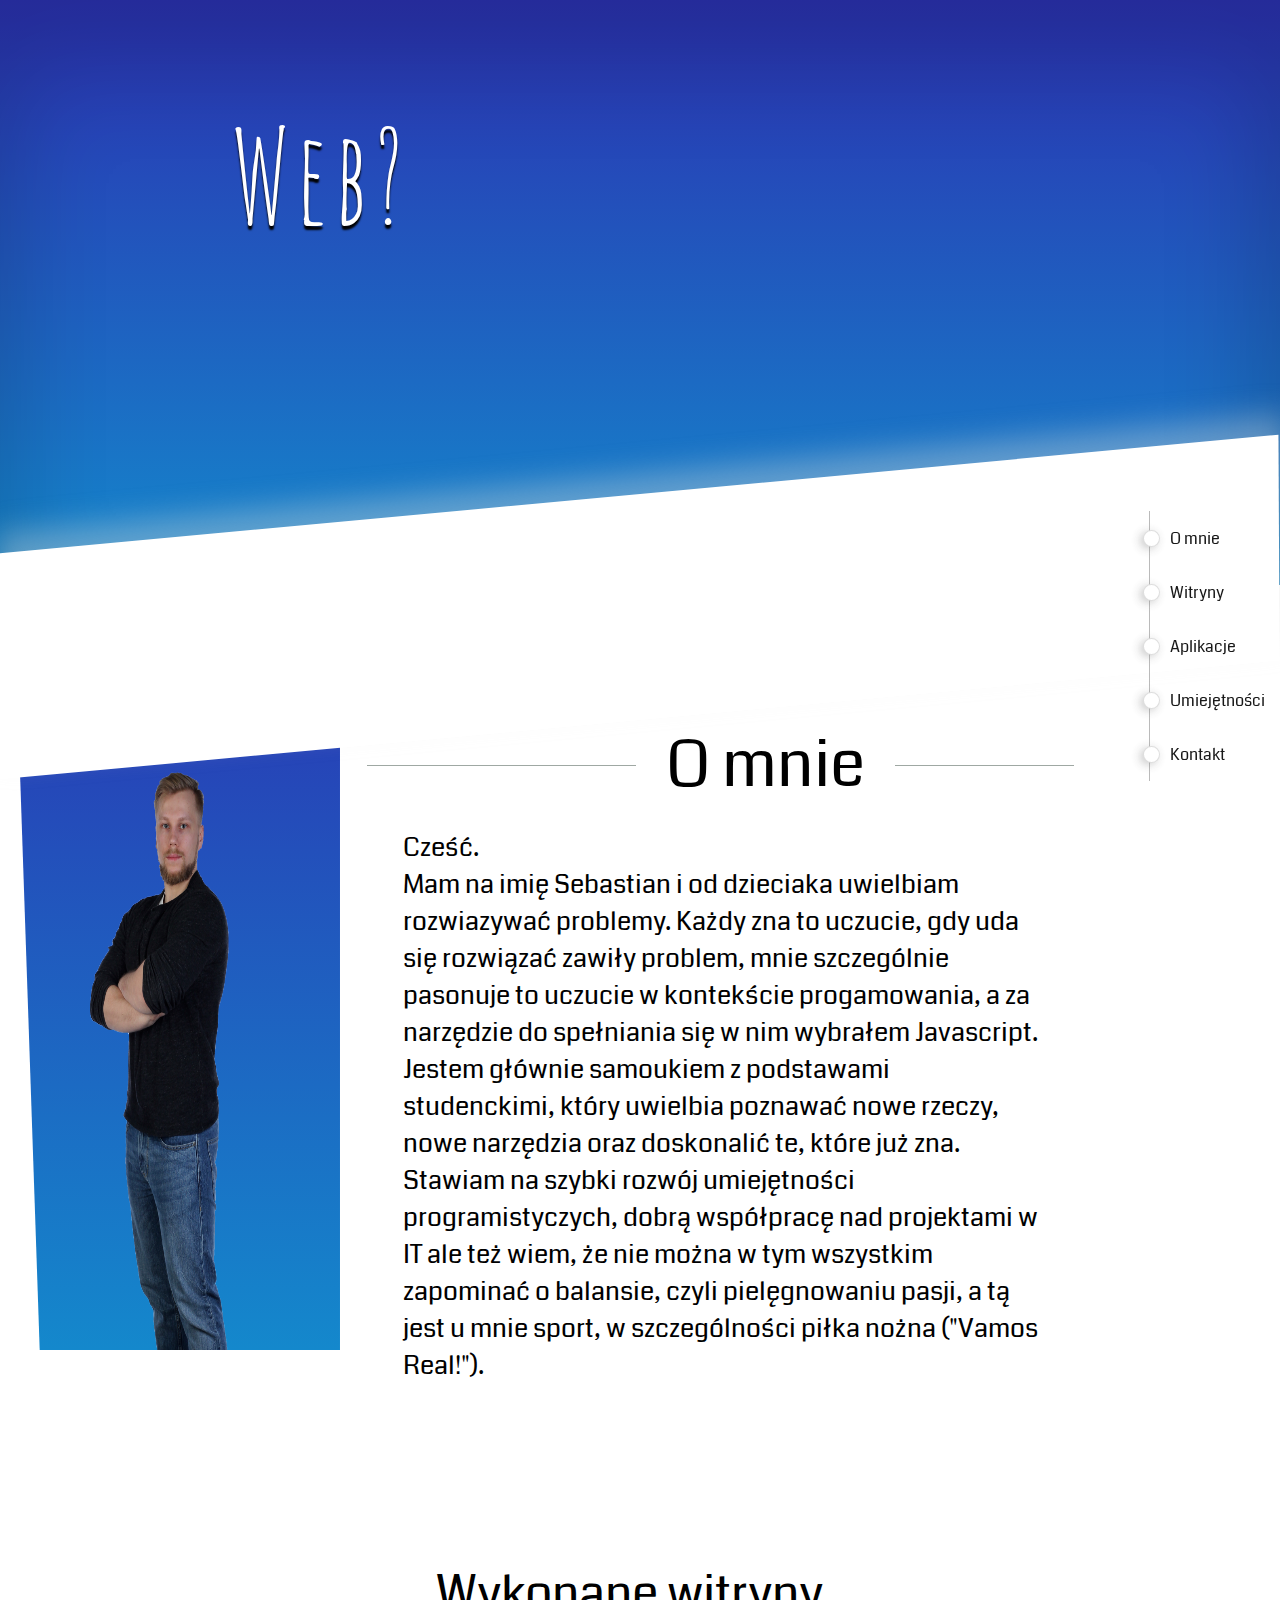
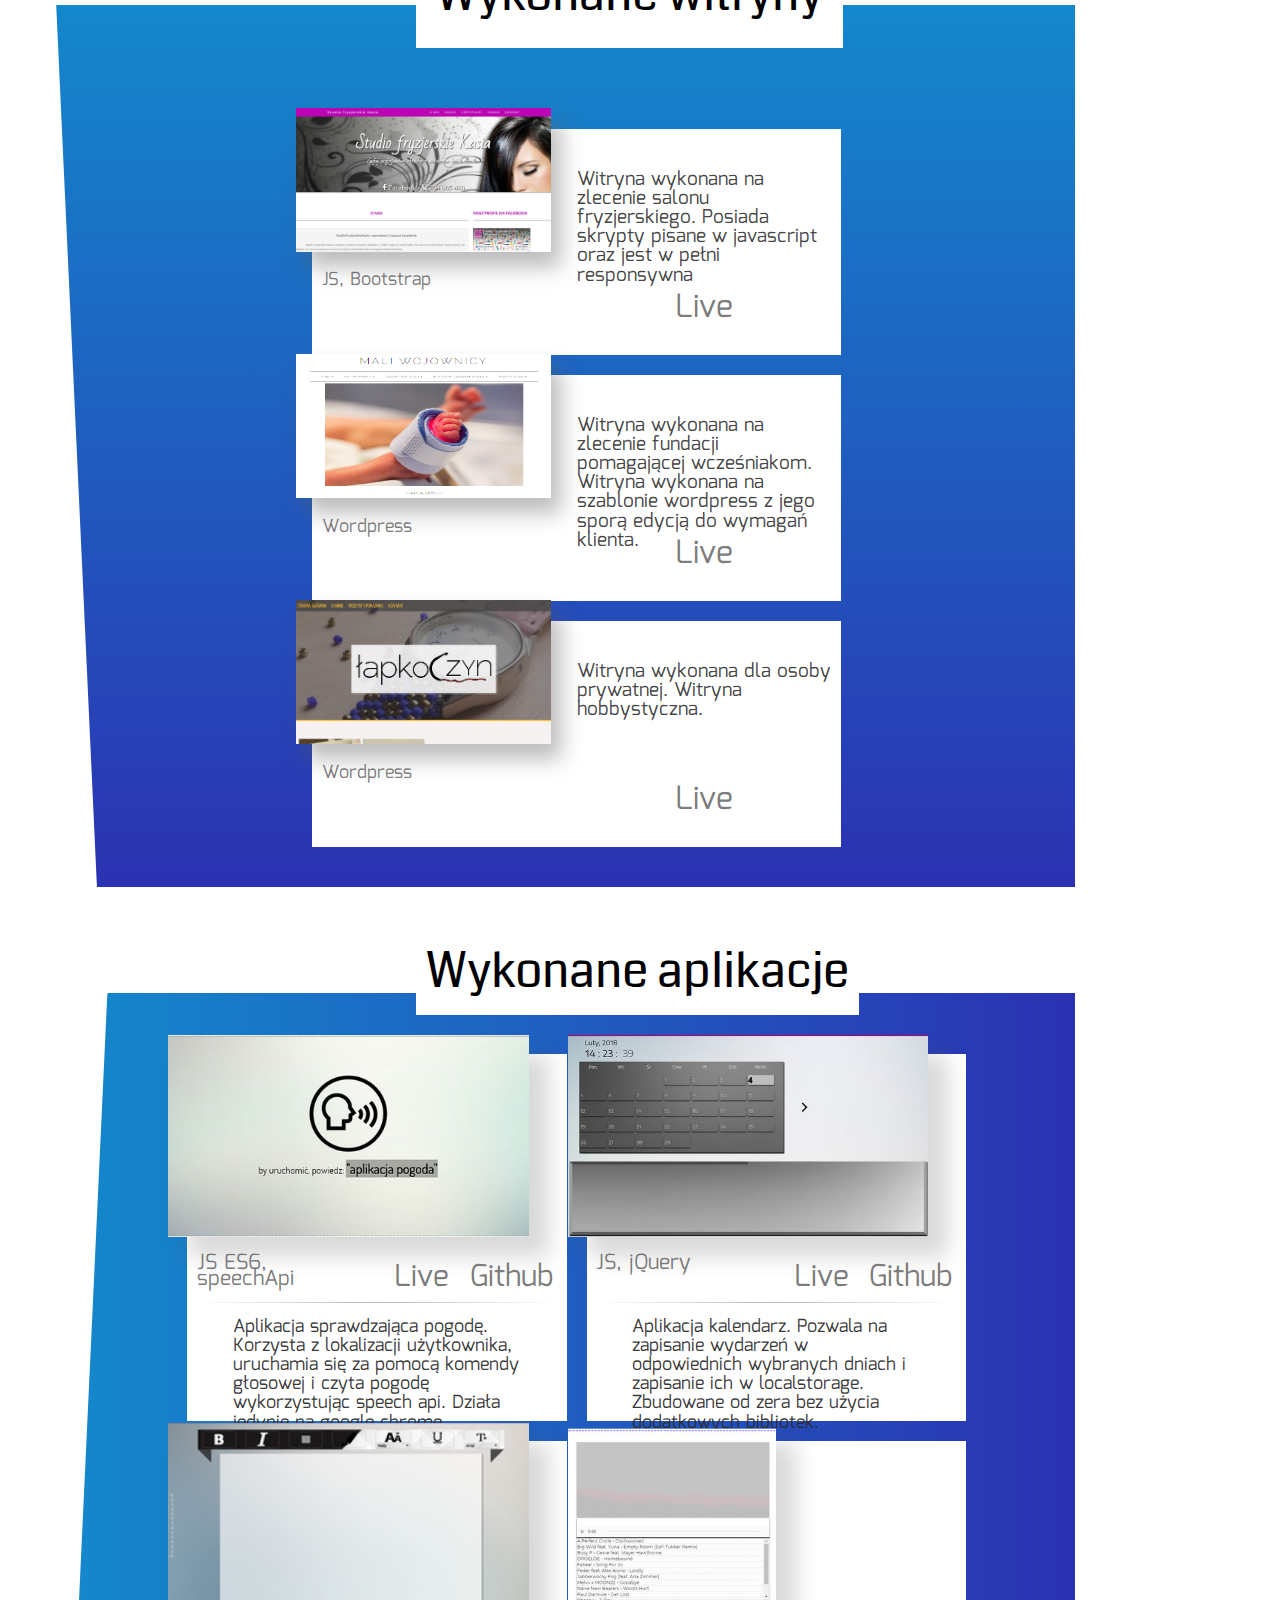
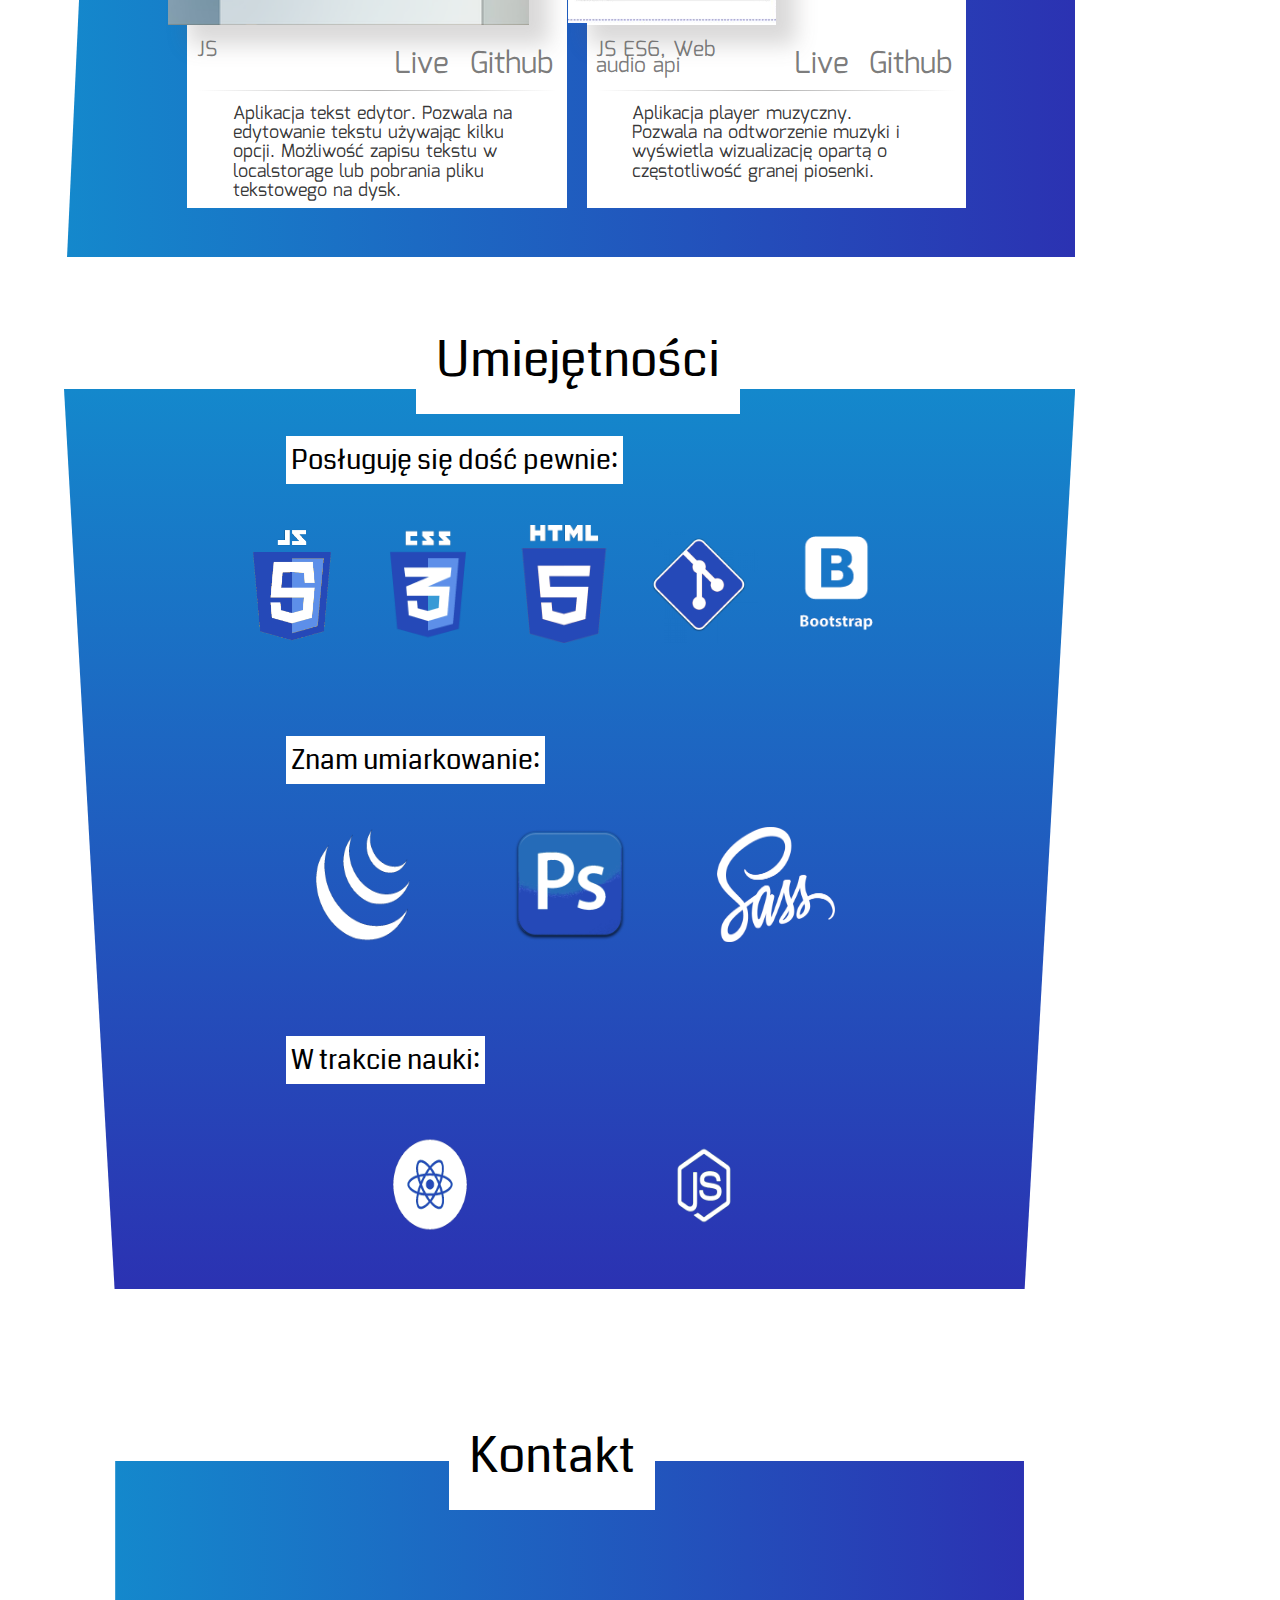
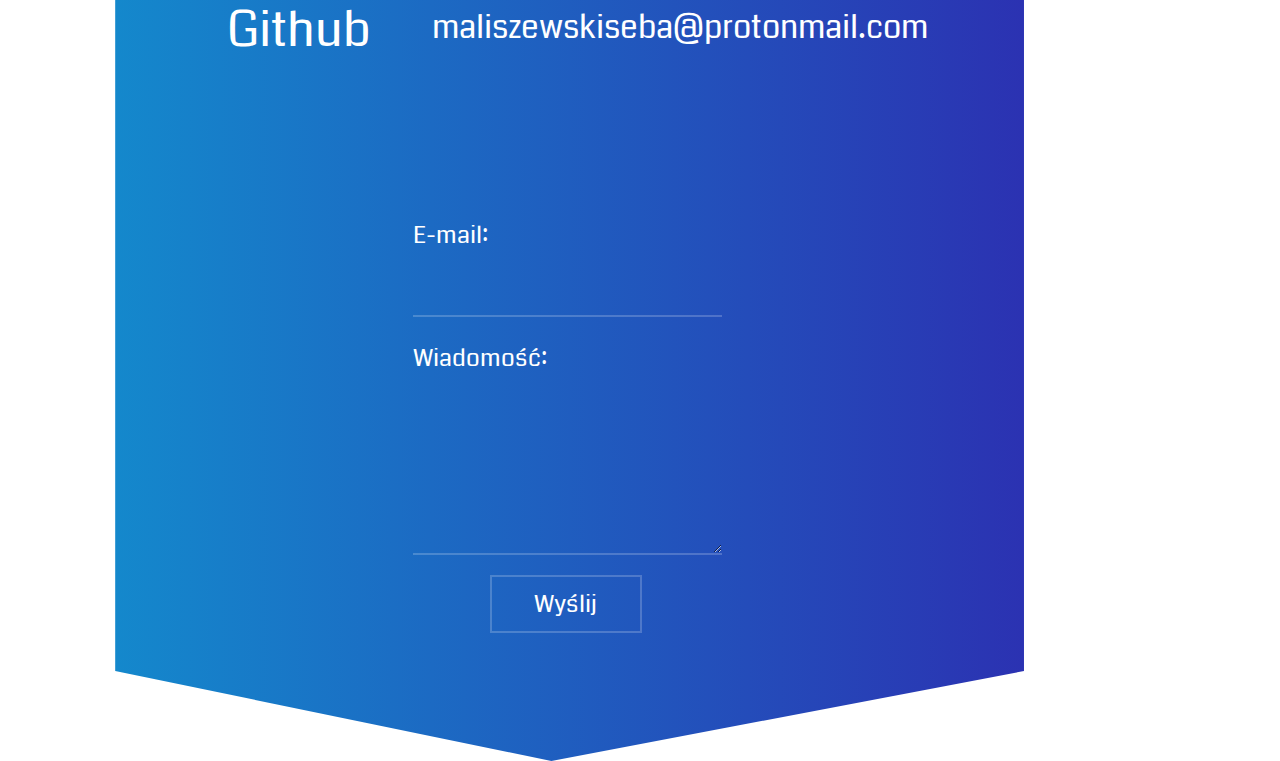
==== commit 776284de: "changes in responsiveness" ====
--- a/index.html
+++ b/index.html
@@ -9,7 +9,7 @@
     <link href="https://fonts.googleapis.com/css?family=Press+Start+2P" rel="stylesheet">
     <link href="https://fonts.googleapis.com/css?family=Mina" rel="stylesheet">
     <link href="https://fonts.googleapis.com/css?family=Raleway" rel="stylesheet">
-    <link href='http://fonts.googleapis.com/css?family=Coda&subset=latin,latin-ext' rel='stylesheet' type='text/css'>
+    <link href='https://fonts.googleapis.com/css?family=Coda&subset=latin,latin-ext' rel='stylesheet' type='text/css'>
     <link rel="stylesheet" href="style1366.css">
     <link rel="stylesheet" href="fullhd.css">
     <link rel="stylesheet" href="style1600_900.css">
@@ -221,21 +221,11 @@
             </form>
         </div>
     </section>  
-<script>
-    function sprawdzPozycje(){
-if (window.matchMedia("(orientation: portrait)").matches) {
-   console.log("portret");
-}
-
-if (window.matchMedia("(orientation: landscape)").matches) {
-    console.log("landscape");
-}
-}
-</script>
+
 
     <script src="scripts/showMenu.js"></script>
     <script src="scripts/scrollScripts.js"></script>
     <script src="scripts/headerScript.js"></script>
-    <script src="scripts/appScript.js"></script>
+    
 </body>
 </html>--- a/style.css
+++ b/style.css
@@ -171,7 +171,7 @@
 }
 .ws__header{
     font-family: 'Amatic SC', cursive;
-
+    z-index: 0;
     position:relative;
     width: 90%;
     height: 50%;
@@ -212,7 +212,8 @@
     animation-iteration-count: infinite;
     animation-direction: alternate-reverse;
     animation-fill-mode: both;
-    animation-timing-function: cubic-bezier(0.86, 0, 0.07, 1)
+    animation-timing-function: cubic-bezier(0.86, 0, 0.07, 1);
+    z-index:0;
 }
 @keyframes fadeOff{
     from{opacity: 1 }
@@ -257,6 +258,7 @@
     display: flex;
     flex-basis: row;
     justify-content: space-around;
+    z-index:5;
    
 }
 .am--img{
@@ -406,7 +408,7 @@
     position: relative;
     
     border:10px solid rgba(255, 255, 255, 0.582);
-    cursor: pointer;
+    
     margin: 10px;
     }
     .web__website__image{
@@ -654,7 +656,7 @@
     
     transition: all 0.6s cubic-bezier(0.77, 0, 0.175, 1);
     
-    cursor: pointer;
+  
 }
 
 /* Sekcja Skilli */
--- a/fullhd.css
+++ b/fullhd.css
@@ -1,5 +1,5 @@
 /* (1920x1080) Full HD Display */
-@media  screen and (max-width: 1920px) {
+@media  screen and (max-width: 1920px) and (min-width: 1800px) {
     .contact__header--span{
         left: 58%;
         font-size:4rem;
--- a/style1600_900.css
+++ b/style1600_900.css
@@ -1,5 +1,5 @@
 /* (1600x900) HD+ Display */
-@media  screen and (max-width: 1600px) {
+@media  screen and (max-width: 1600px) and (min-width: 1500px)  {
     .contact__header--span{
         left: 58%;
         font-size:4rem;
--- a/style1280_1024.css
+++ b/style1280_1024.css
@@ -1,3 +1,4 @@
+@media  screen and (max-width: 1280px) and (min-width:1279px){
 .contact__header--span{
     left: 54%;
     font-size:3rem;
@@ -68,4 +69,5 @@
     left: -5px;
     width: 15px;
 height: 15px;
+}
 }--- a/style1280_720.css
+++ b/style1280_720.css
@@ -1,5 +1,5 @@
 /* (1280x720) Galaxy Note 2, WXGA */
-@media only screen and (min-device-width: 720px) and (max-device-width: 1280px) {
+@media only screen and (min-device-width: 720px) and (max-device-width: 1279px) {
     .contact__header--span{
         left: 58%;
         font-size:2rem;
--- a/style320_480.css
+++ b/style320_480.css
@@ -1,4 +1,4 @@
-@media only screen and (min-device-width: 320px) and (max-device-width: 480px) {
+@media only screen and (min-device-width: 320px) and (max-device-width: 359px) {
     .am__desc--line1{
         font-size:1rem;
     }
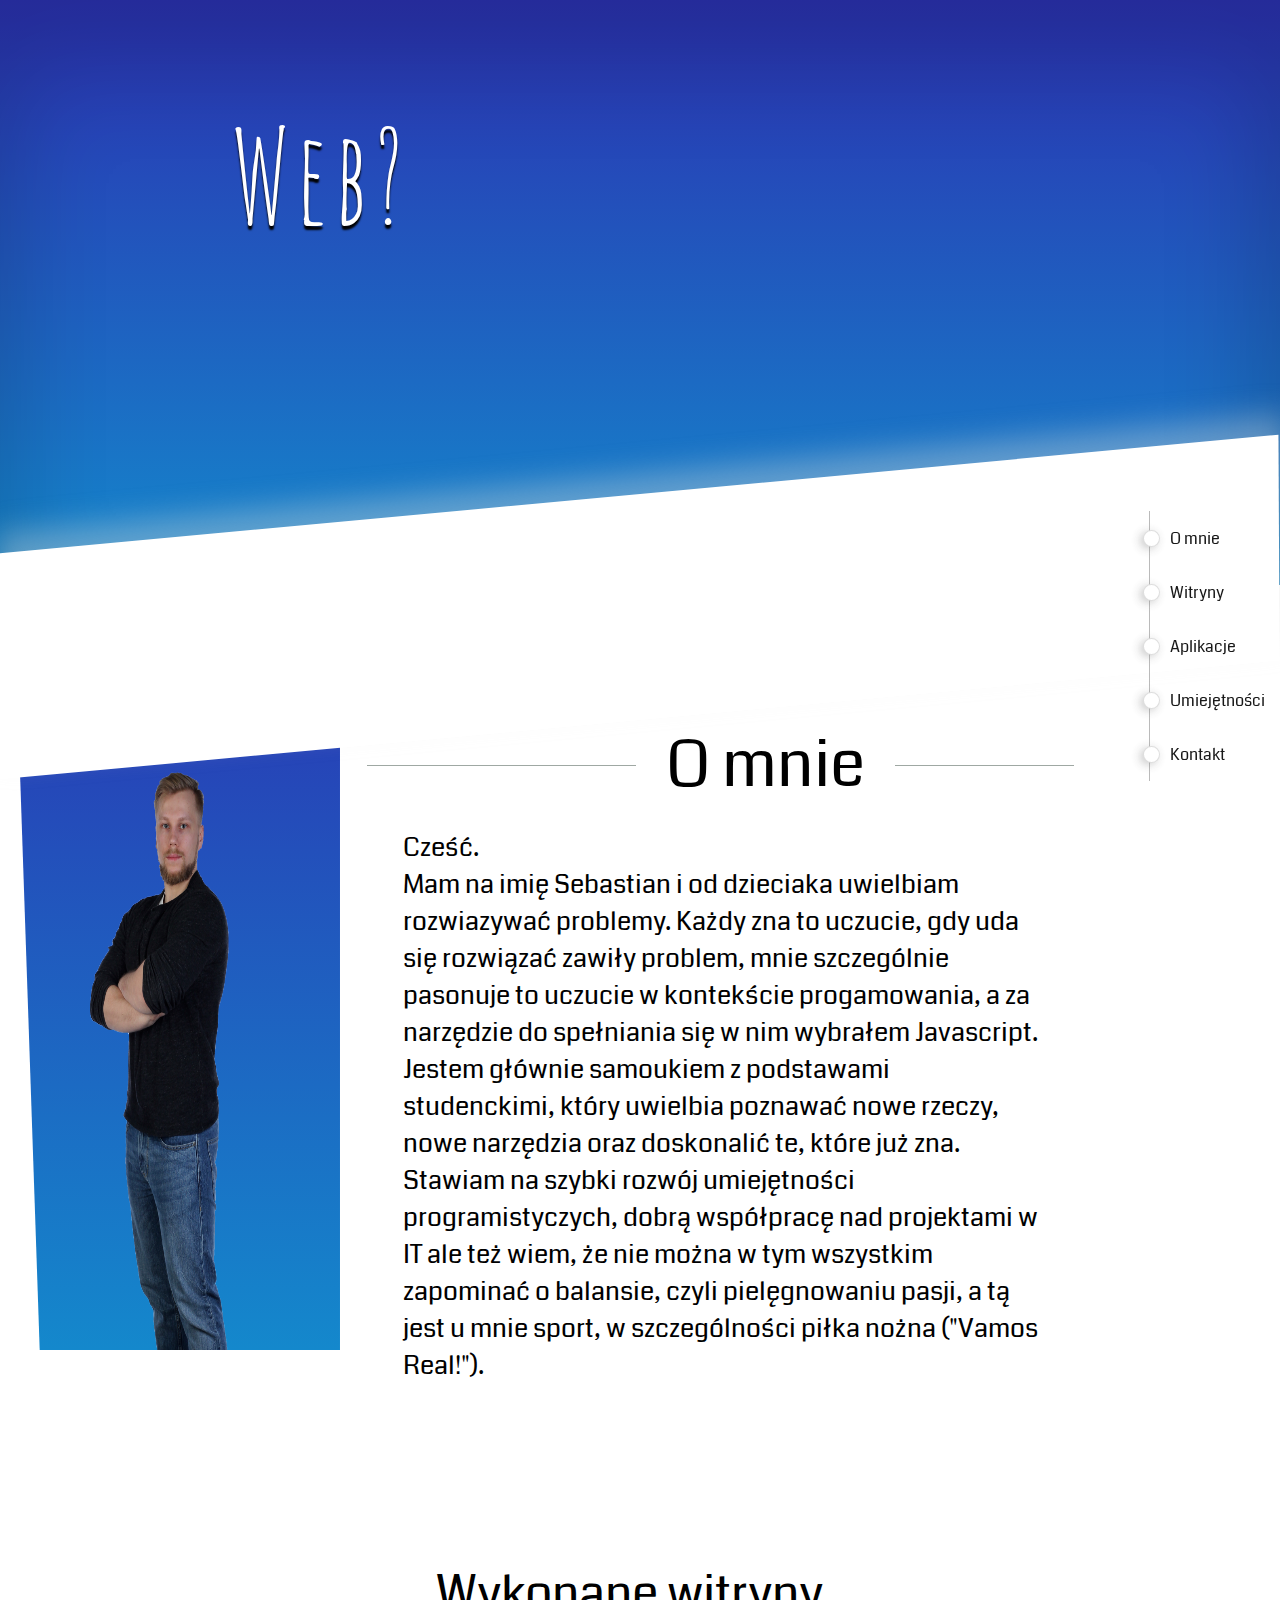
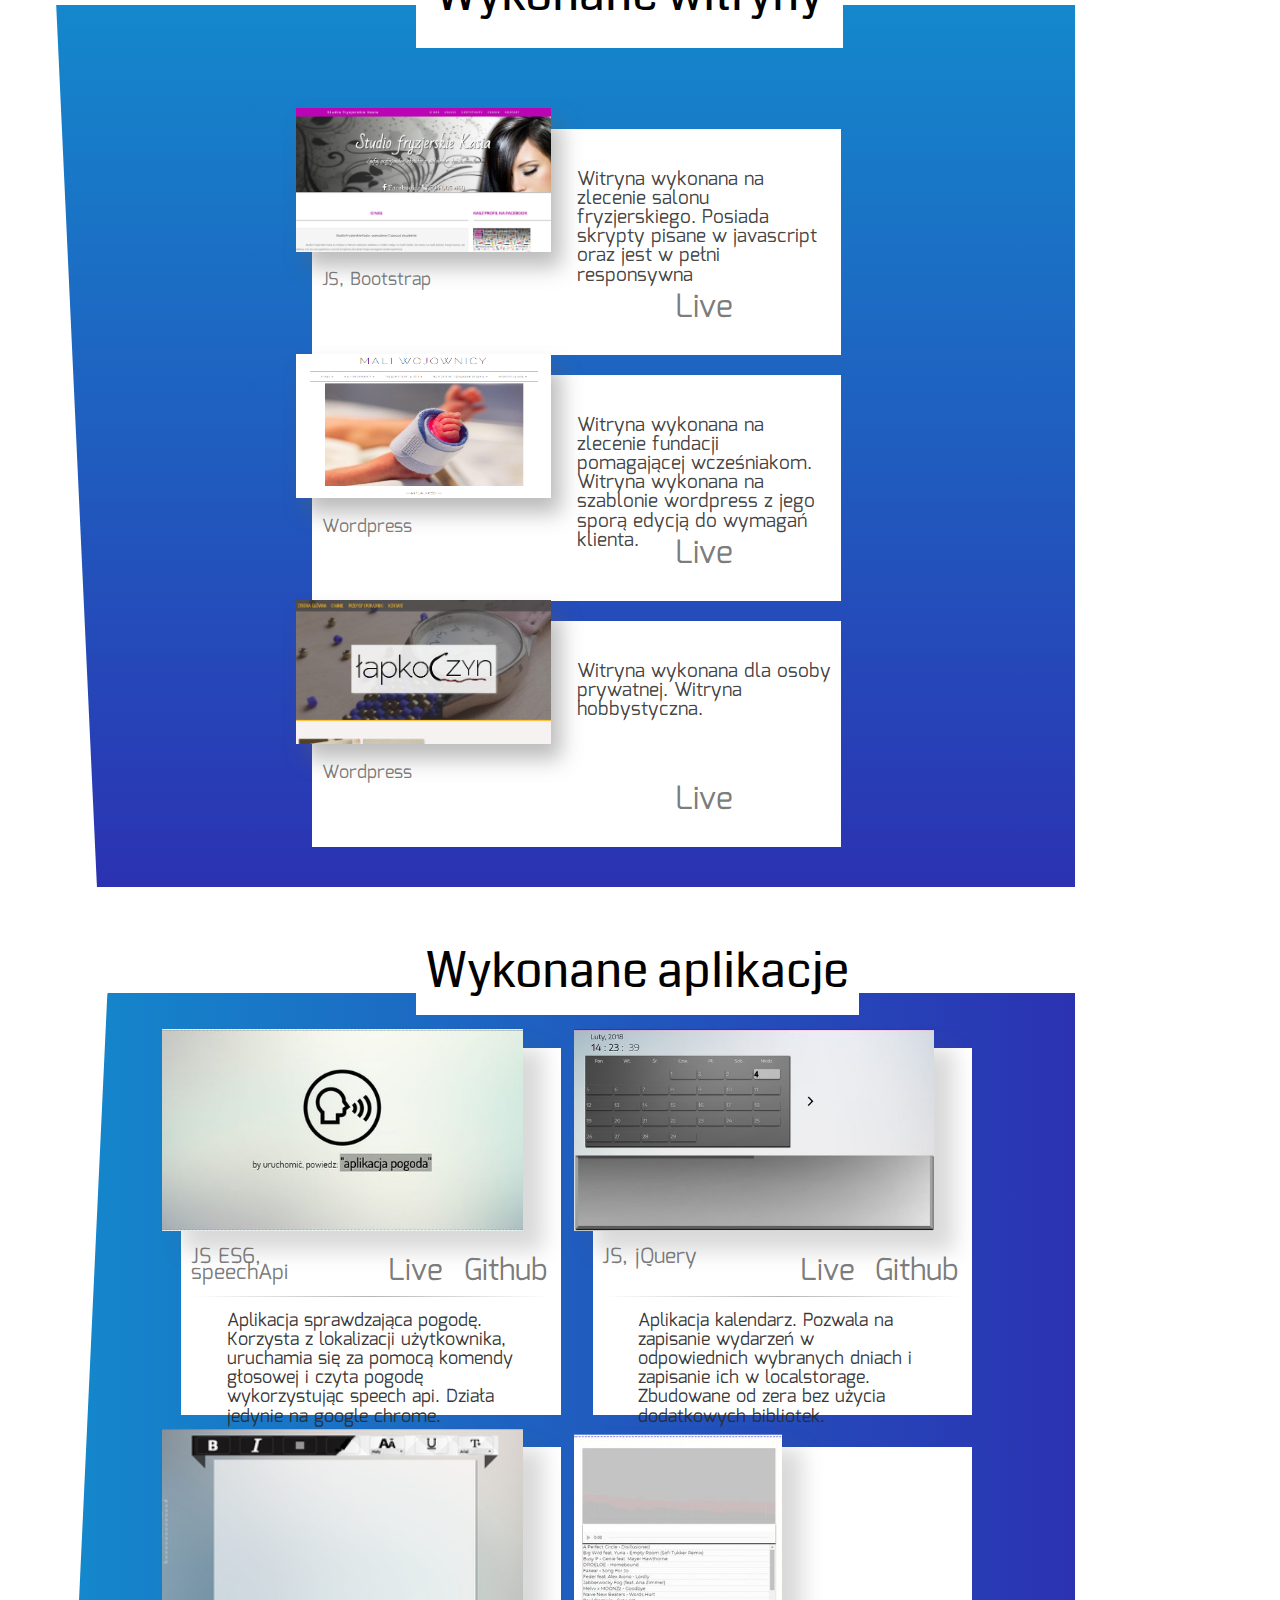
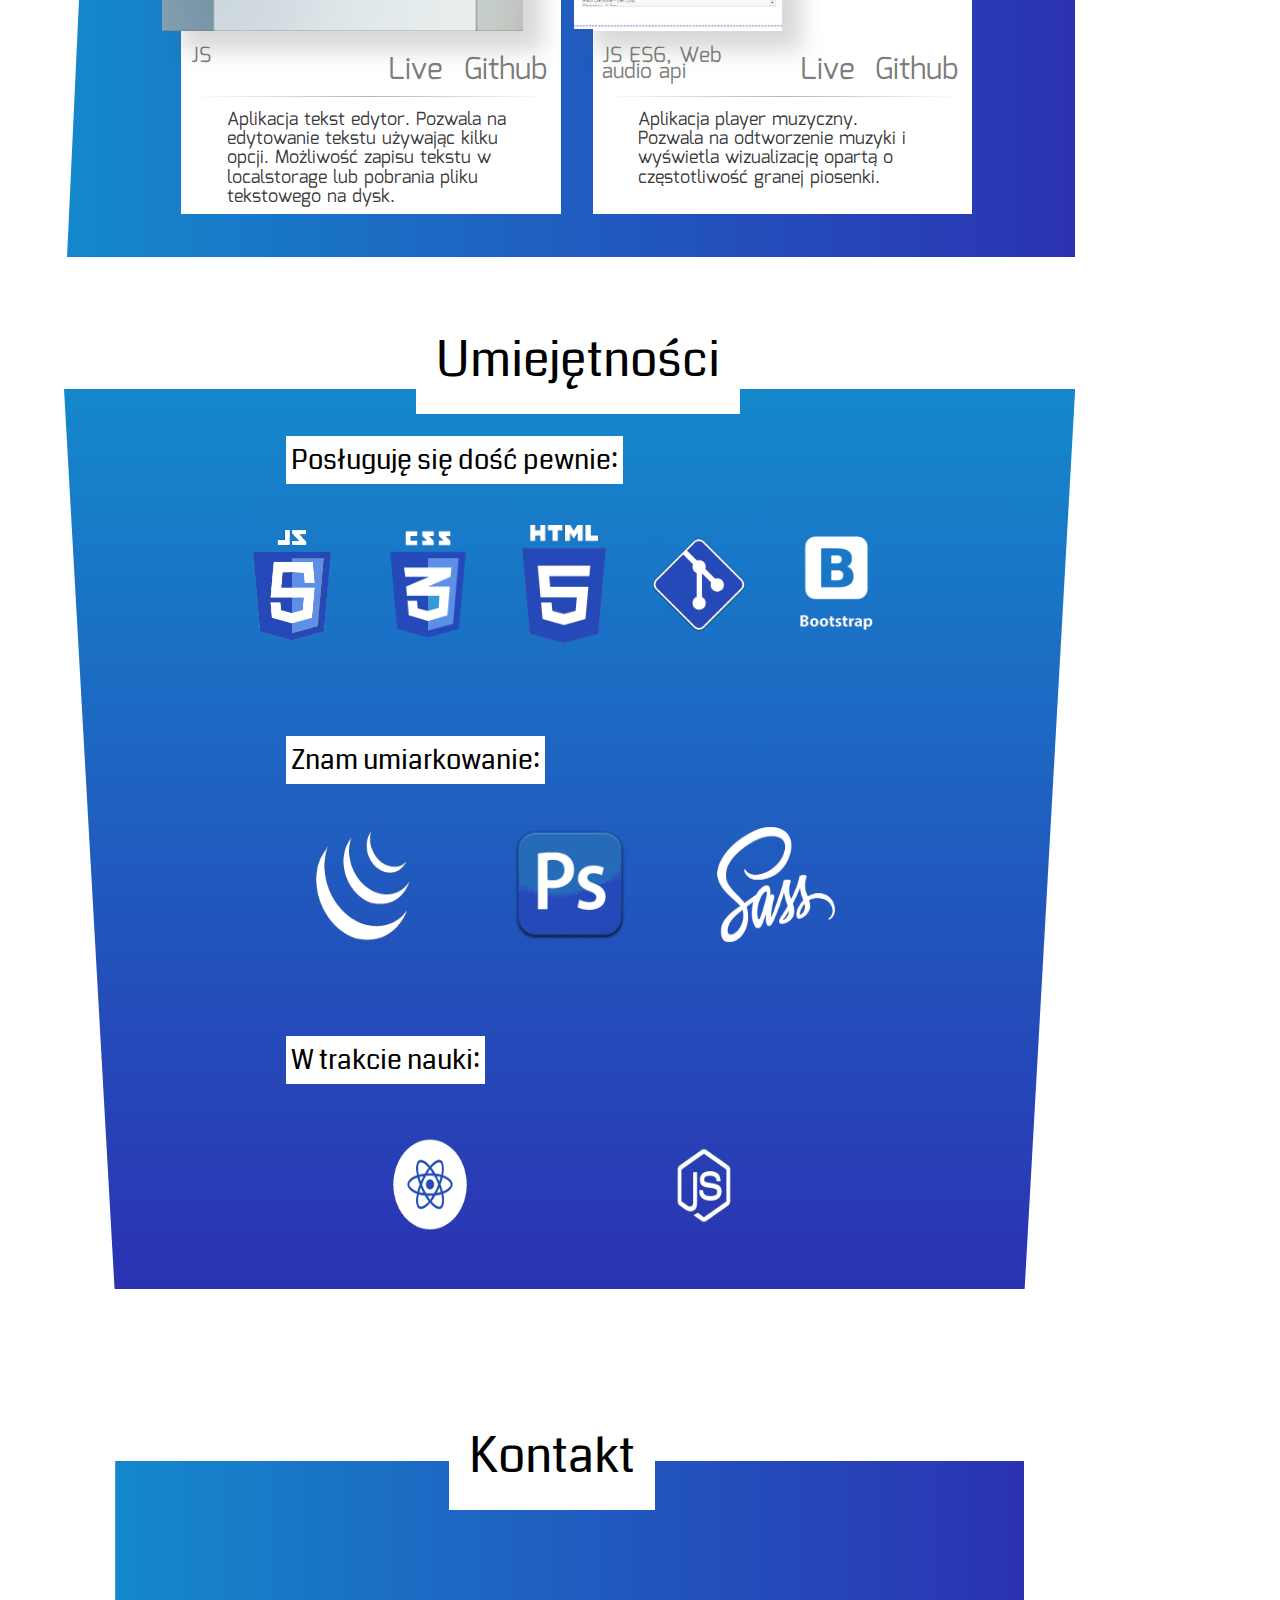
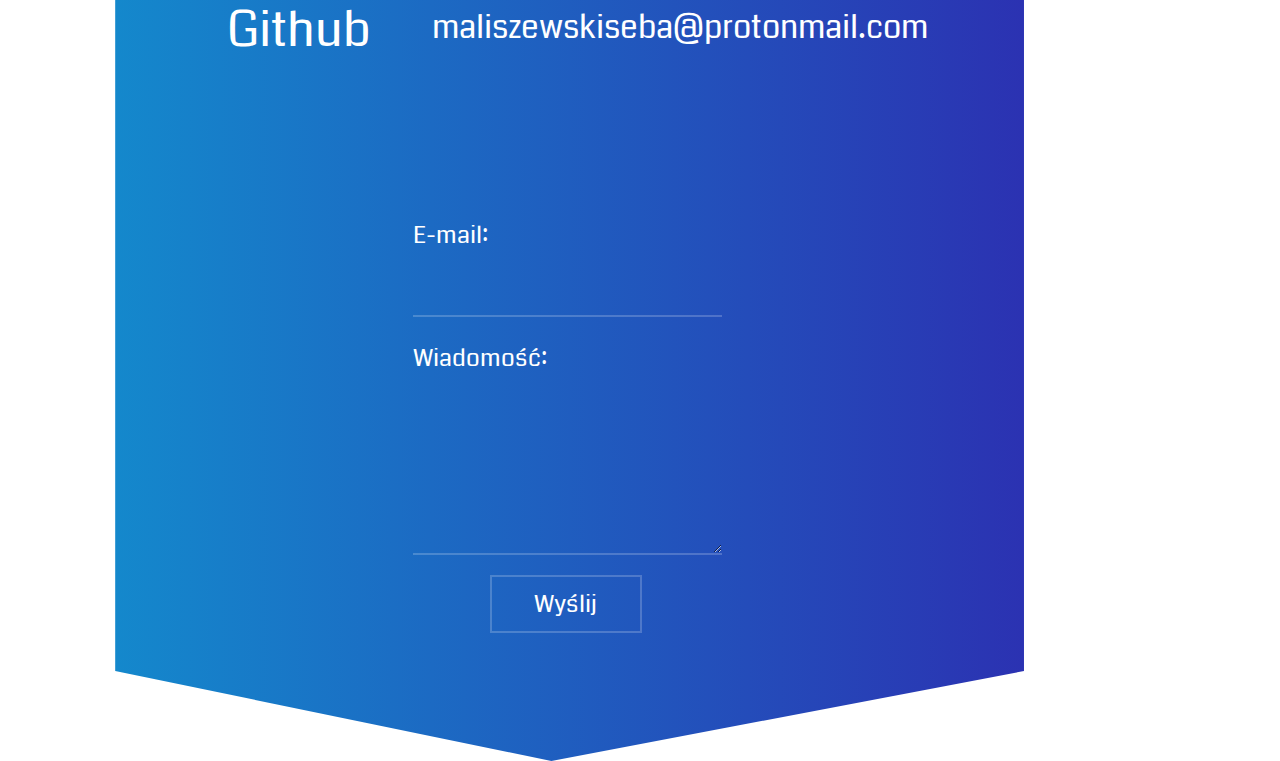
==== commit d91e324d: "form changed" ====
--- a/index.html
+++ b/index.html
@@ -5,10 +5,7 @@
     <meta name="viewport" content="width=device-width, initial-scale=1.0">
     <meta http-equiv="X-UA-Compatible" content="ie=edge">
     <link rel="stylesheet" href = "style.css">
-    <link href="https://fonts.googleapis.com/css?family=Montserrat" rel="stylesheet">
-    <link href="https://fonts.googleapis.com/css?family=Press+Start+2P" rel="stylesheet">
     <link href="https://fonts.googleapis.com/css?family=Mina" rel="stylesheet">
-    <link href="https://fonts.googleapis.com/css?family=Raleway" rel="stylesheet">
     <link href='https://fonts.googleapis.com/css?family=Coda&subset=latin,latin-ext' rel='stylesheet' type='text/css'>
     <link rel="stylesheet" href="style1366.css">
     <link rel="stylesheet" href="fullhd.css">
@@ -22,10 +19,10 @@
 
     <link rel="stylesheet" href="styleLandscape.css">
 
-    <title>Portfolio 2 v0.9</title>
+    <title>Sebastian Maliszewski</title>
 </head>
 <body>
-    <section></section>
+    
     <button class="hamburger__icon">
     
     </button>
@@ -54,13 +51,9 @@
         </div>
     </div>
     <section class="ws" id="welcome-screen">
-        <div class="ws__header">
-            <!-- <div class = "ws__header--blink"></div> -->Web? 
-            <div class= "ws__header--text"></div>
-            
-        </div>
+        <div class="ws__header">Web?<div class= "ws__header--text"></div></div>
         <div class="ws--welcomeShadow"></div>
-        </section>
+    </section>
     <section class="am" id="about-me">
         <div class="am--img">
             <img src = "./img/zdj_portfolio1.png" width= "100%" height= "100%" alt="Sebastian Maliszewski zdjęcie sylwetki">
@@ -71,17 +64,14 @@
         </div>
     </section>
     <div class ="web__header" >
-            <span class="web__header--span">Wykonane witryny</span>
-           
-        </div>
+        <span class="web__header--span">Wykonane witryny</span>
+    </div>
     <section class="web" id="websites">
-           
         <div class="web__website web__website--1">
             <div class="web__website__image web__website__image--webimage1"></div>
             <div class="web__website__description">Witryna wykonana na zlecenie salonu fryzjerskiego. Posiada skrypty pisane w javascript oraz jest w pełni responsywna</div>
             <div class="web__website__techologies">JS, Bootstrap</div>
             <div class="web__website__links"><a href="http://kasia-salon.prv.pl">Live</a></div>
-            </div>
         </div>
         <div class="web__website web__website--2">
             <div class="web__website__image web__website__image--webimage2"></div>
@@ -98,22 +88,20 @@
     </section>
     
     <div class ="app__header" >
-            <span class="app__header--span">Wykonane aplikacje</span>
-           
-        </div>
+        <span class="app__header--span">Wykonane aplikacje</span>
+    </div>
     <section class="app" id="applications">
         <div class="app__application app__application--app1">
             <div class = "app__application--image1"></div>
             <div class="app__application__desc">
-                <div class = "app__application__desc--techologies">JS ES6, speechApi</div>
+            <div class = "app__application__desc--techologies">JS ES6, speechApi</div>
                 <hr>
                 <div class = "app__application__desc--describe">Aplikacja sprawdzająca pogodę. Korzysta z lokalizacji użytkownika, uruchamia się za pomocą komendy głosowej i czyta pogodę wykorzystując speech api. Działa jedynie na google chrome.</div>
                 <div class = "app__application__desc--links">
-                    <div class="app__application__desc--links--live"><a href="#">Live</a></div>
-                    <div class="app__application__desc--links--github"><a href="#">Github</a></div>
+                    <div class="app__application__desc--links--live"><a href="https://bastianmalisz.github.io/pogoda/pogoda.html">Live</a></div>
+                    <div class="app__application__desc--links--github"><a href="https://github.com/bastianmalisz/pogoda">Github</a></div>
                 </div>
             </div>
-            
         </div>
         <div class="app__application app__application--app2">
                 <div class = "app__application--image2"></div>
@@ -122,8 +110,8 @@
                     <hr>
                     <div class = "app__application__desc--describe">Aplikacja kalendarz. Pozwala na zapisanie wydarzeń w odpowiednich wybranych dniach i zapisanie ich w localstorage. Zbudowane od zera bez użycia dodatkowych bibliotek.</div>
                     <div class = "app__application__desc--links">
-                        <div class="app__application__desc--links--live"><a href="#">Live</a></div>
-                        <div class="app__application__desc--links--github"><a href="#">Github</a></div>
+                        <div class="app__application__desc--links--live"><a href="https://bastianmalisz.github.io/kal2/kalendarz.html">Live</a></div>
+                        <div class="app__application__desc--links--github"><a href="https://github.com/bastianmalisz/kal2">Github</a></div>
                     </div>
                 </div>
         </div>
@@ -134,8 +122,8 @@
                     <hr>
                     <div class = "app__application__desc--describe">Aplikacja tekst edytor. Pozwala na edytowanie tekstu używając kilku opcji. Możliwość zapisu tekstu w localstorage lub pobrania pliku tekstowego na dysk.</div>
                     <div class = "app__application__desc--links">
-                        <div class="app__application__desc--links--live"><a href="#">Live</a></div>
-                        <div class="app__application__desc--links--github"><a href="#">Github</a></div>
+                        <div class="app__application__desc--links--live"><a href="https://bastianmalisz.github.io/text-editor/editor.html">Live</a></div>
+                        <div class="app__application__desc--links--github"><a href="https://github.com/bastianmalisz/text-editor">Github</a></div>
                     </div>
                 </div>
         </div>
@@ -146,44 +134,34 @@
                     <hr>
                     <div class = "app__application__desc--describe">Aplikacja player muzyczny. Pozwala na odtworzenie muzyki i wyświetla wizualizację opartą o częstotliwość granej piosenki.</div>
                     <div class = "app__application__desc--links">
-                        <div class="app__application__desc--links--live"><a href="#">Live</a></div>
-                        <div class="app__application__desc--links--github"><a href="#">Github</a></div>
-                    </div>
-                </div>
-        </div>
-    </section>
-   
-    <div class ="skills__header" >
+                        <div class="app__application__desc--links--live"><a href="https://bastianmalisz.github.io/mp3/mp3.html">Live</a></div>
+                        <div class="app__application__desc--links--github"><a href="https://github.com/bastianmalisz/mp3">Github</a></div>
+                    </div>
+                </div>
+        </div>
+    </section>
+   <div class ="skills__header" >
             <span class="skills__header--span">Umiejętności</span>
-           
-        </div>
+    </div>
     <section class="skills" id="skills">
-            
         <div class="skills__row skills__row__good">
             <div class="skills__row--header">
                 <span>Posługuję się dość pewnie:</span>
             </div>
-            <div class="skills__row__good__icon skills__row__good__icon--js">
-                
-
-
-            </div>
+            <div class="skills__row__good__icon skills__row__good__icon--js"></div>
             <div class="skills__row__good__icon skills__row__good__icon--css"></div>
             <div class="skills__row__good__icon skills__row__good__icon--html"></div>
             <div class="skills__row__good__icon skills__row__good__icon--git"></div>
             <div class="skills__row__good__icon skills__row__good__icon--bootstrap"></div>
-            
         </div>
         <div class="skills__row skills__row__moderate">
                 <div class="skills__row--header">
                         <span>Znam umiarkowanie:</span>
                     </div>
                     <div class="skills__row__moderate__icon skills__row__moderate__icon--jquery"></div>
-                    
-            <div class="skills__row__moderate__icon skills__row__moderate__icon--photoshop"></div>        
+              <div class="skills__row__moderate__icon skills__row__moderate__icon--photoshop"></div>        
             <div class="skills__row__moderate__icon skills__row__moderate__icon--sass"></div>
         </div>
-        
         <div class="skills__row skills__row__learning">
                 <div class="skills__row--header">
                         <span>W trakcie nauki:</span>
@@ -191,28 +169,21 @@
                     <div class="skills__row__learning__icon skills__row__learning__icon--react"></div>        
                     <div class="skills__row__learning__icon skills__row__learning__icon--nodejs"></div>
         </div>
-        
-        
-    </section>
-     
+     </section>
      <div class ="contact__header" >
             <span class="contact__header--span">Kontakt</span>
-           
-        </div> 
-        
-    <section class="contact "  id="contact">
+         </div> 
+     <section class="contact "  id="contact">
         <div class="contact__links">
                 <div class="contact__links--github">
                         <a href="https://github.com/bastianmalisz/">Github</a>
                 </div>
-                
             <div class="contact__links--email">
                     <a href="mailto:maliszewskiseba@protonmail.com?subject=Wiadomość%20z%20Portfolio">maliszewskiseba@protonmail.com</a>
             </div>
         </div>
-        
         <div class="contact__form">
-            <form>
+            <form method="POST" action="https://formspree.io/malisz654321@gmail.com">
                     <p>E-mail:</p>
                     <input type="email" name="email" class= "contact__form--email" required>
                     <p>Wiadomość:</p>
@@ -221,8 +192,7 @@
             </form>
         </div>
     </section>  
-
-
+    
     <script src="scripts/showMenu.js"></script>
     <script src="scripts/scrollScripts.js"></script>
     <script src="scripts/headerScript.js"></script>
--- a/style.css
+++ b/style.css
@@ -118,6 +118,10 @@
 .nav__block:hover{
     background-color: rgba(0, 0, 0, 0.438);
     box-shadow: 0px 5px 10px rgba(41, 41, 41, 0.869);
+}
+.nav--name > a{
+    text-decoration:none;
+    color: white;
 }
 .hamburger__icon{
     width: 100px;
@@ -649,7 +653,8 @@
     left:3%;
     width: 35%;
     height: 41%;
-    margin: 10px;
+    margin: 16px;
+
     background-color: white;
     position: relative;
     
--- a/style360_640.css
+++ b/style360_640.css
@@ -7,6 +7,9 @@
     left:27%;
     padding:10px;
     
+}
+.app__header--span{
+top: -8px;
 }
 .web__header--span{
     top: -37px;
@@ -67,24 +70,25 @@
 top: 12%;
 }
 .am__desc--line1 {
-display: inline-block;
-font-size: 0.8rem;
-font-family: 'Press Start 2P', cursive;
-left: 22%;
-position: relative;
-background-color: white;
-z-index: 3;
-top: -17px;
-padding: 9px;
-text-align: center;
+    display: inline-block;
+    font-size: 1.3rem;
+    font-family: 'Press Start 2P', cursive;
+    left: 30%;
+    position: relative;
+    background-color: white;
+    z-index: 3;
+    top: -26px;
+    padding: 9px;
+    text-align: center;
 }
 .am__desc > p{
-font-size: 0.8rem;
-top: -29%;
-line-height: 0.8rem;
-top: -10%;
-width:100%;
-left: -2%;
+    font-size: 0.8rem;
+    top: -29%;
+    line-height: 0.8rem;
+    top: -10%;
+    width: 100%;
+    left: 2%;
+
 }
 .web {
 width: 100%;
--- a/style320_480.css
+++ b/style320_480.css
@@ -71,24 +71,24 @@
     top: 12%;
     }
     .am__desc--line1 {
-    display: inline-block;
-    font-size: 0.8rem;
-    font-family: 'Press Start 2P', cursive;
-    left: 22%;
+        display: inline-block;
+    font-size: 1.2rem;
+    
+    left: 25%;
     position: relative;
     background-color: white;
     z-index: 3;
-    top: -17px;
+    top: -25px;
     padding: 9px;
     text-align: center;
     }
     .am__desc > p{
-    font-size: 0.6rem;
+        font-size: 0.7rem;
     top: -29%;
-    line-height: 0.7rem;
+    line-height: 0.8rem;
     top: -10%;
-    width:100%;
-    left: -2%;
+    width: 100%;
+    left: 3%;
     }
     .web {
     width: 100%;
